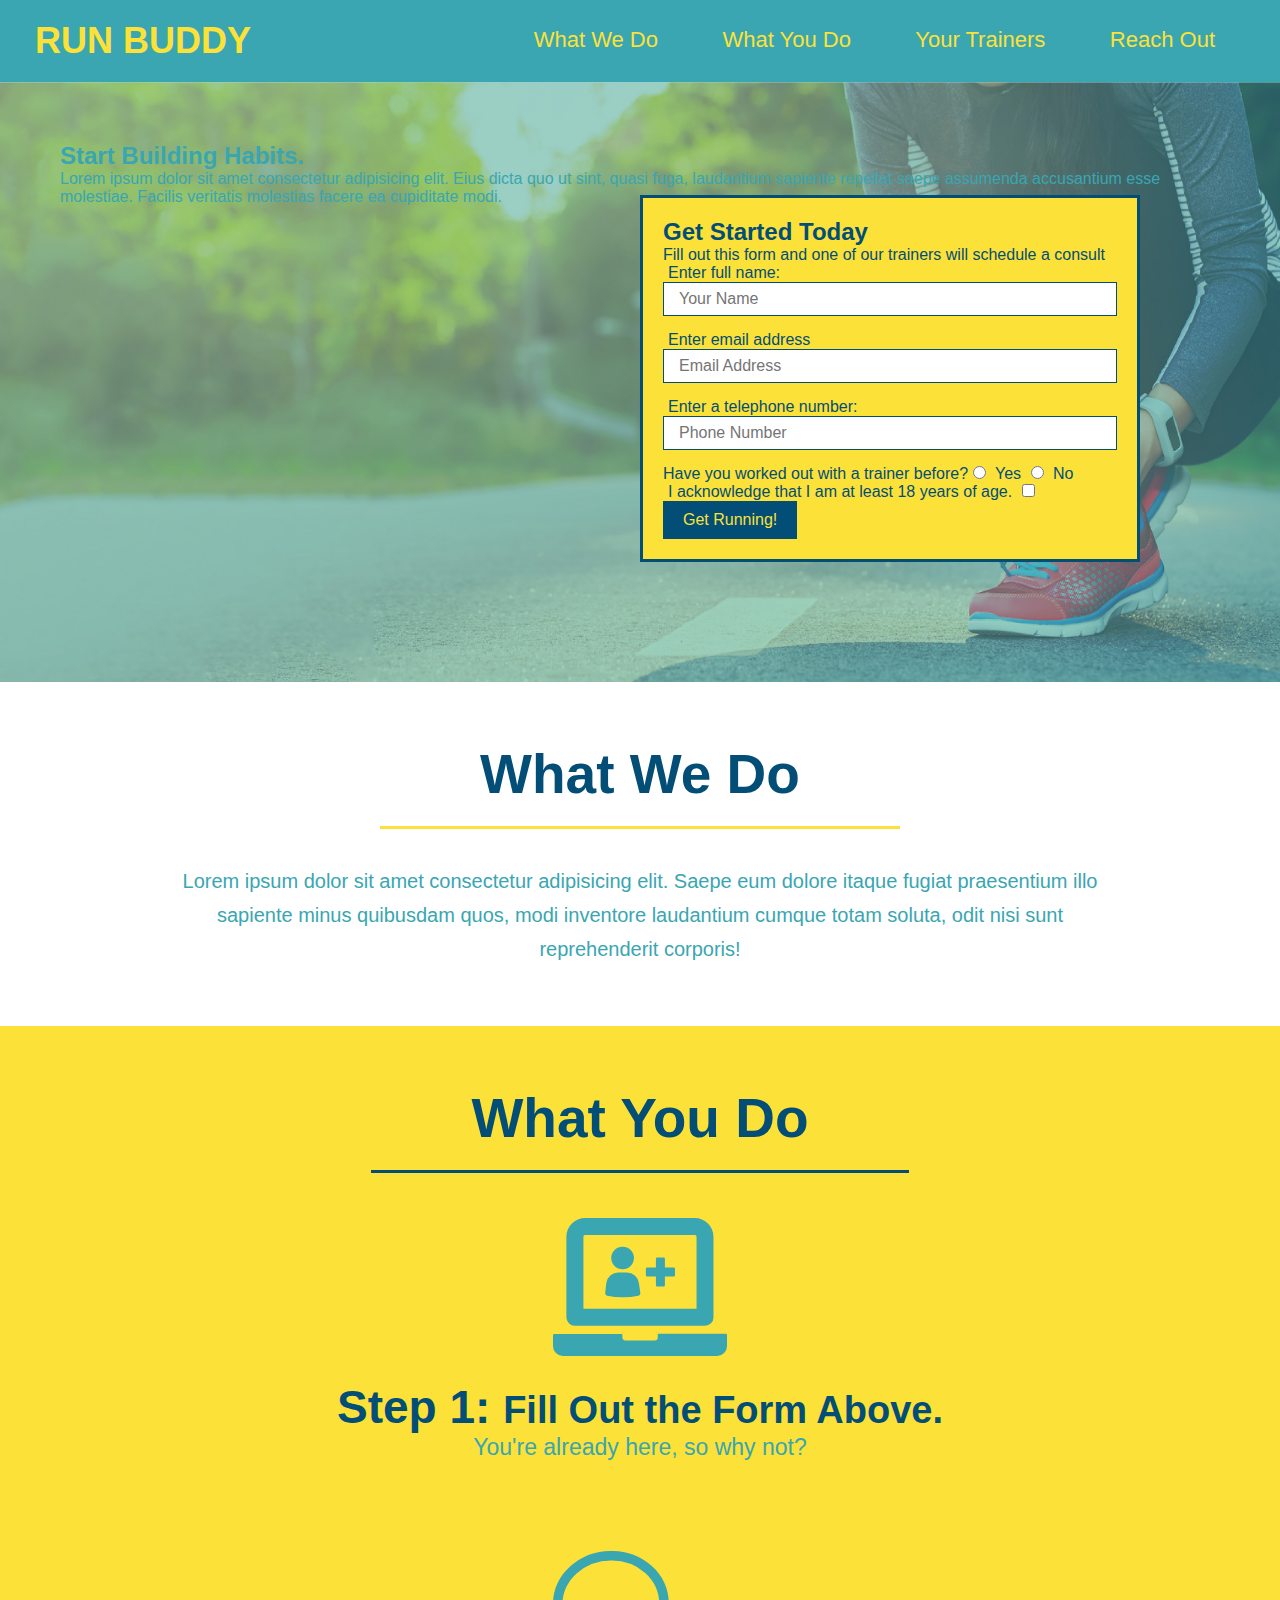
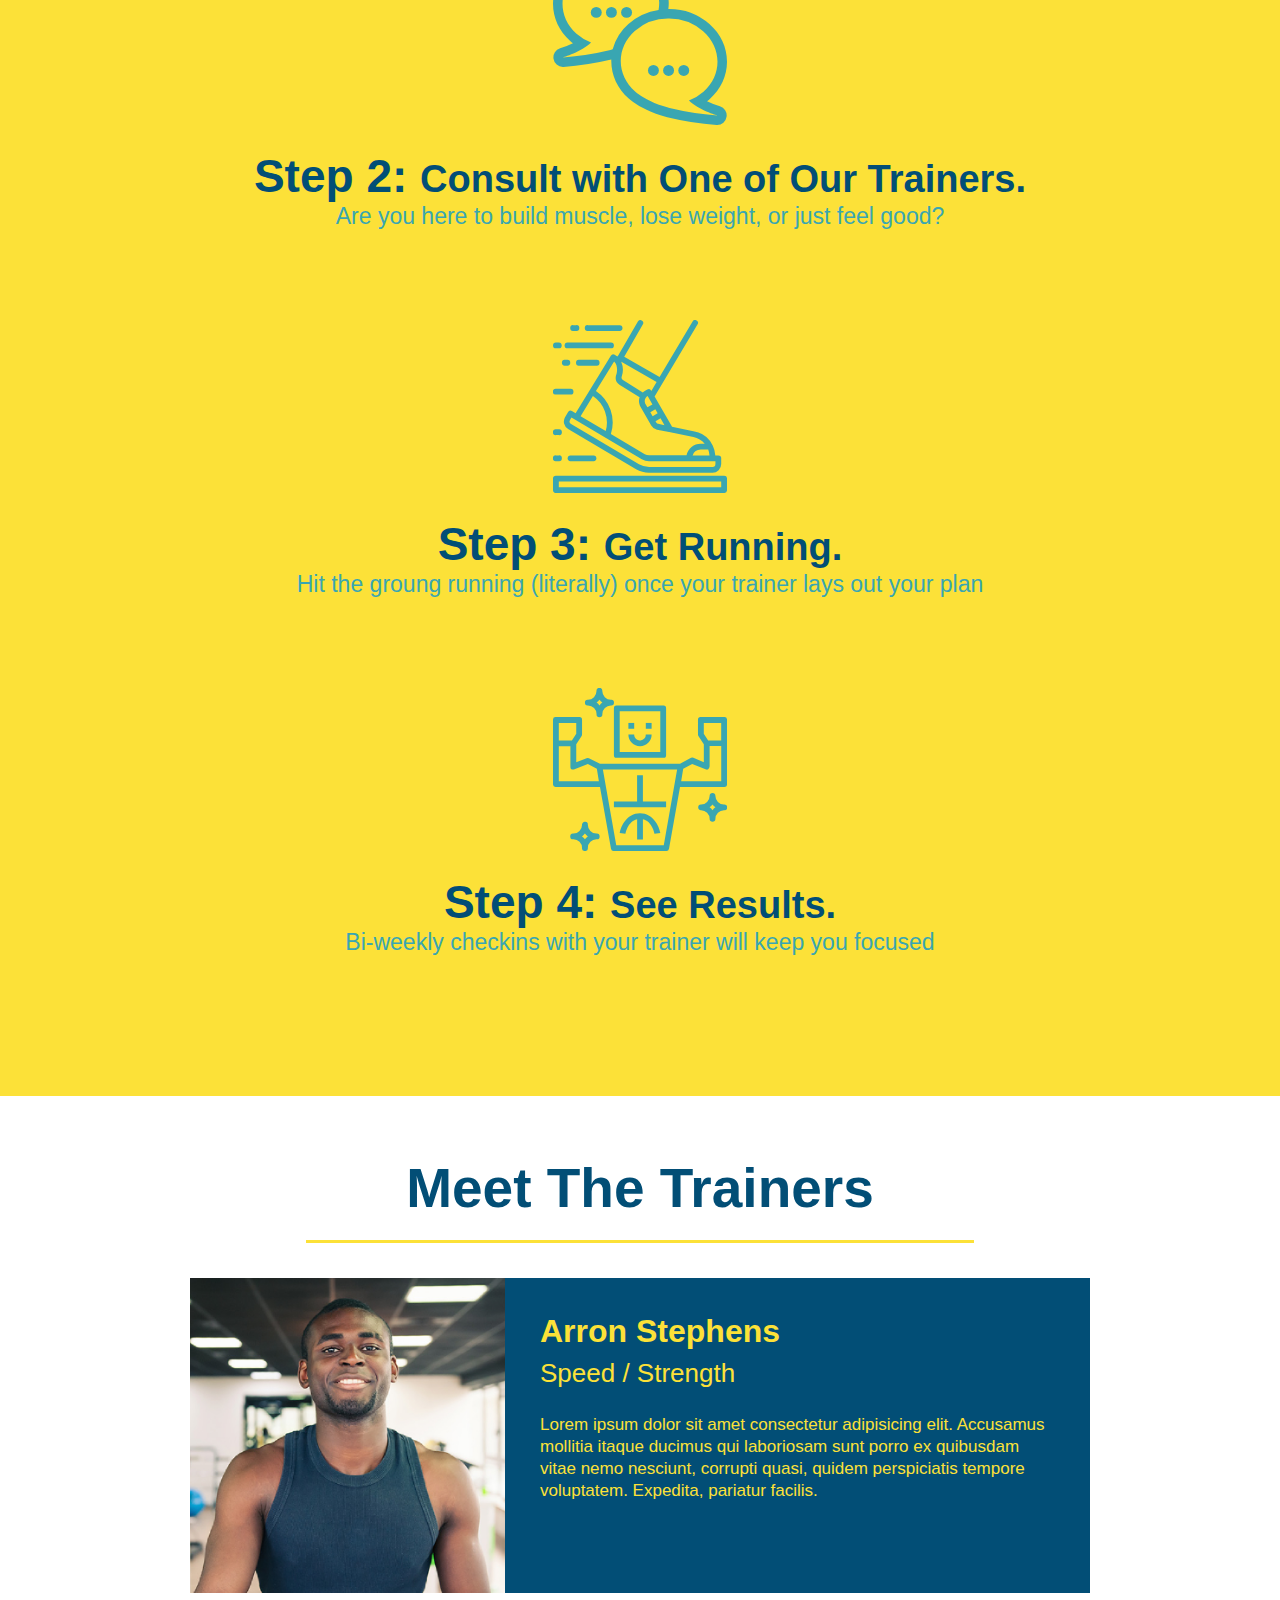
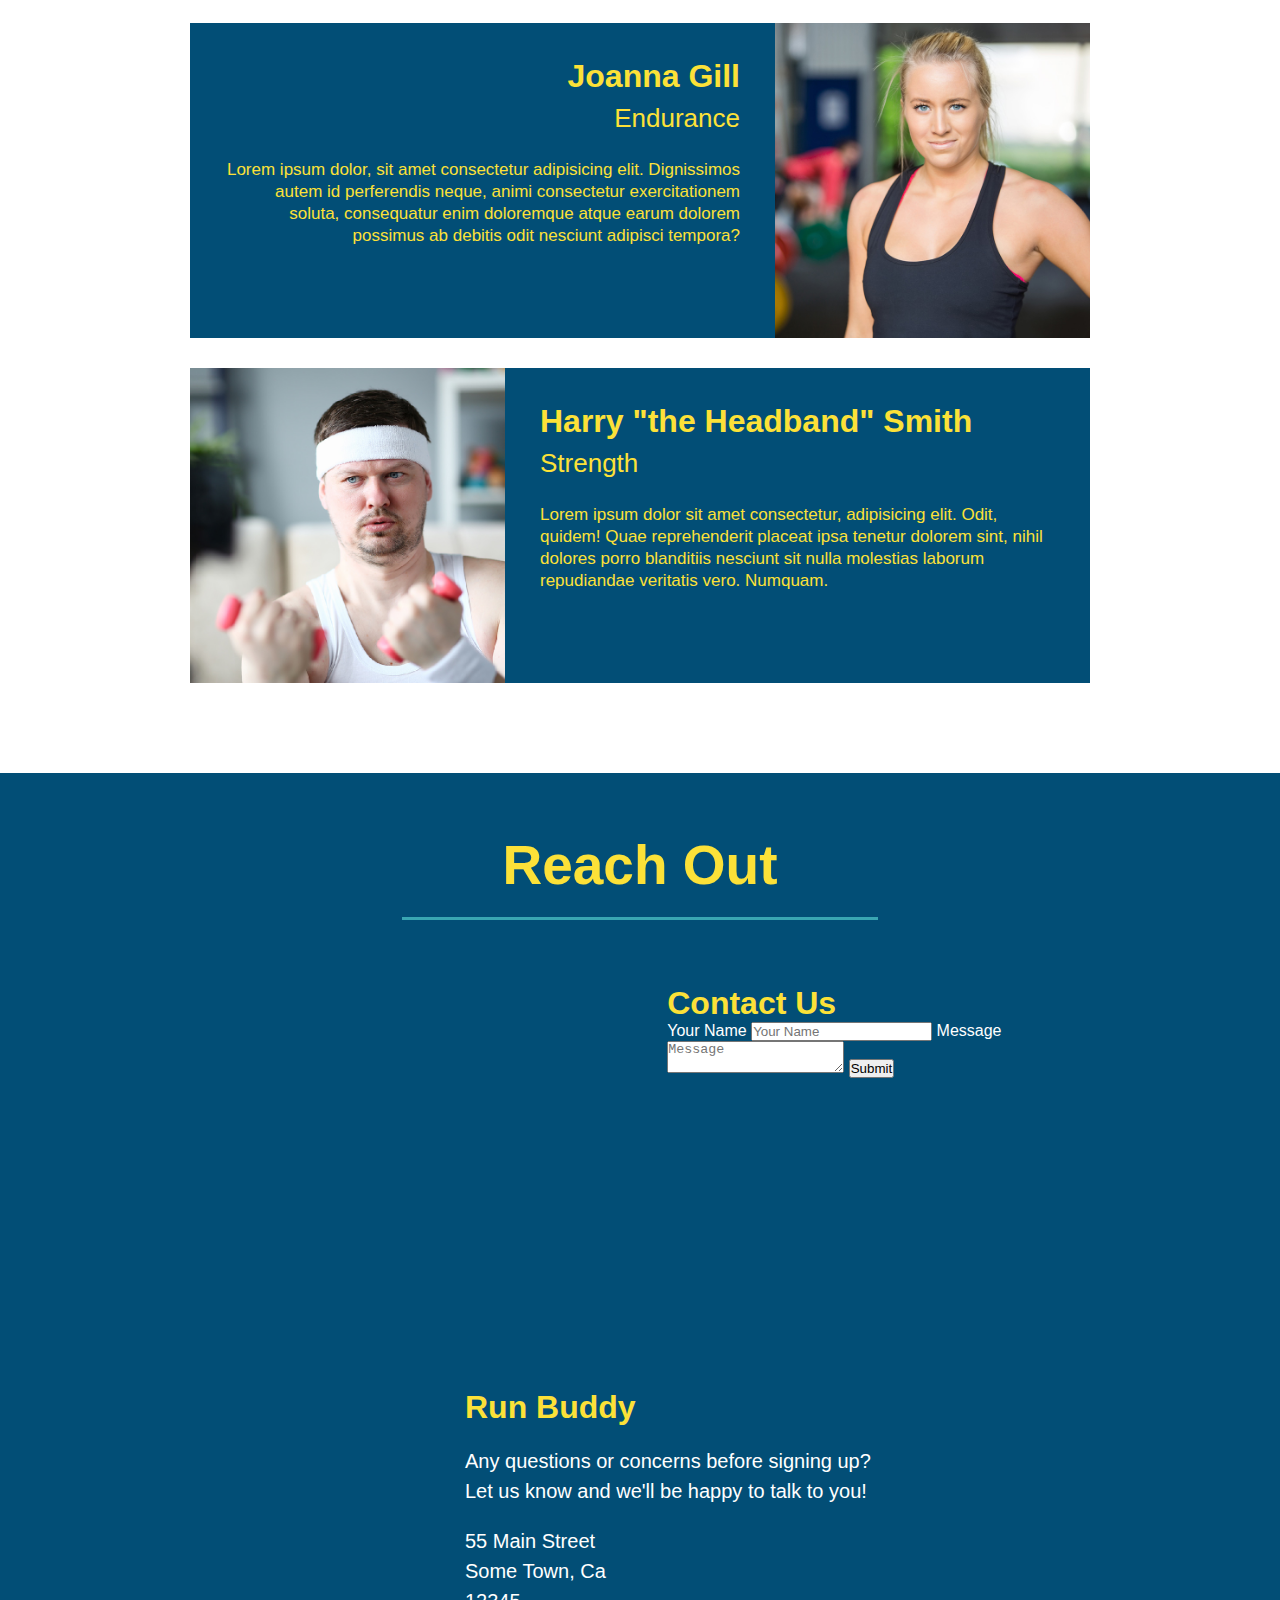
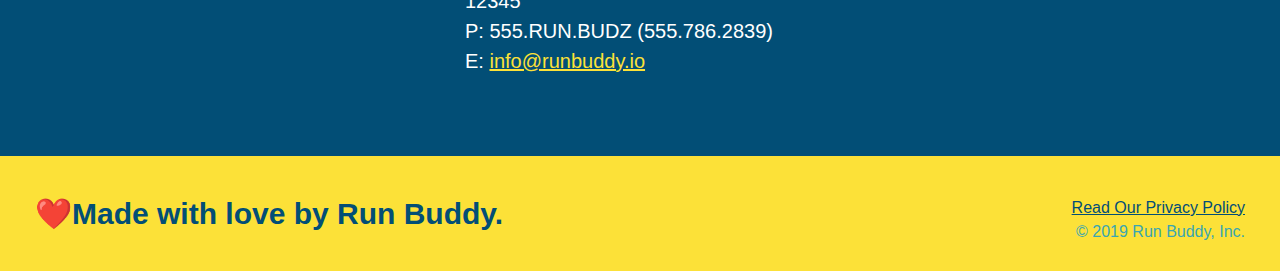
==== index.html @ 0c2b631f "add flexbox to header" ====
<!DOCTYPE html>
<html lang="en-us">
    <head>
        <meta charset="UTF-8" />
        <title>Run Buddy</title>
    <link rel="stylesheet" href="./assets/css/style.css" />
    </head>
    <body>
<!--navigation-->    
    <header>
        <h1>
            <a href="/">RUN BUDDY</a>
        </h1>
        <nav>
            <!--Unordered list element-->
            <ul>
            <!--list item element-->
            <li>
            <!--Anchor element-->
                <a href="#what-we-do">What We Do</a>
                </li>
                <li>
                <a href="#what-you-do">What You Do</a>
                </li>
                <li>
                <a href="#your-trainers">Your Trainers</a>
                </li>
                <li>
                <a href="#reach-out">Reach Out</a>
                </li>
            </ul>
        </nav>
    </header> 

<!--hero/jumbotron-->
<section class="hero">
    <div class="hero-cta">
        <h2>Start Building Habits.</h2>
        <p>
            Lorem ipsum dolor sit amet consectetur adipisicing elit. Eius dicta quo ut sint, quasi fuga, laudantium sapiente repellat saepe assumenda accusantium esse molestiae. Facilis veritatis molestias facere ea cupiditate modi.
        </p>
    </div>

    <div class="hero-form">
        <h3>Get Started Today</h3>
        <p>Fill out this form and one of our trainers will schedule a consult</p>
    <!-- Add form element -->
    <form>
        <label for="name">Enter full name:</label>
        <input type="text" placeholder="Your Name" name="name" id="name" class="form-input" />

        <label for="email">Enter email address</label>
        <input type="email" placeholder="Email Address" name="email" id="email" class="form-input" />

        <label for="phone">Enter a telephone number:</label>
        <input type="tel" placeholder="Phone Number" name="phone" id="phone" class="form-input" />
        <p>
            Have you worked out with a trainer before?
            <input type="radio" name="trainer-confirm" id="trainer-yes" />
            <label for="trainer-yes">Yes</label>

            <input type="radio" name="trainer-confirm" id="trainer-no" />
            <label for="trainer-no">No</label>
        </p>
        <p>
            <label for="checkbox" >
             I acknowledge that I am at least 18 years of age.</label>
            <input type="checkbox" name="age-confirm" id="checkbox" />
        </p>
        <button type="submit"> 
         Get Running!
        </button>
    </form>
    </div>
</section>

<!--"what we do" section-->
<section id="what-we-do" class="intro">
    <h2 class="section-title primary-border">What We Do</h2>
    <p>
        Lorem ipsum dolor sit amet consectetur adipisicing elit. Saepe eum dolore itaque fugiat praesentium illo sapiente minus quibusdam quos, modi inventore laudantium cumque totam soluta, odit nisi sunt reprehenderit corporis!
    </p>
</section>

<!--"what you do" section-->
<section id="what-you-do" class="steps">
    <h2 class="section-title seconday-border">What You Do</h2>

    <div>
        <!-- Insert this image element -->
        <img src="./assets/images/01-04-svgs/step-1.svg" alt="" />
        <h3>Step 1: <span>Fill Out the Form Above.</span></h3>
        <p>You're already here, so why not?</p>
    </div>

    <div>
        <img src="./assets/images/01-04-svgs/step-2.svg" alt="" />
        <h3>Step 2: <span>Consult with One of Our Trainers.</span></h3>
        <p>Are you here to build muscle, lose weight, or just feel good?</p>
    </div>

    <div>
        <img src="./assets/images/01-04-svgs/step-3.svg" alt="" />
        <h3>Step 3: <span>Get Running.</span></h3>
        <p>Hit the groung running (literally) once your trainer lays out your plan</p>
    </div>

    <div>
        <img src="./assets/images/01-04-svgs/step-4.svg" alt="" />
        <h3>Step 4: <span>See Results.</span></h3>
        <p>Bi-weekly checkins with your trainer will keep you focused</p>
    </div>
</section>

<!--"meet the trainers" section-->
<section id="your-trainers" class="trainers">
    <h2 class="section-title primary-border">
        Meet The Trainers
    </h2>
<article class="trainer">
    <img src="./assets/images/01-05-trainers/trainer-1.jpg" alt="Arron Stephens in his workout clothes, ready to pump iron" />
    <div class="trainer-bio text-left">
        <h3>Arron Stephens</h3>
        <h4>Speed / Strength</h4>
        <p>
            Lorem ipsum dolor sit amet consectetur adipisicing elit. Accusamus mollitia itaque ducimus qui laboriosam sunt porro ex quibusdam vitae nemo nesciunt, corrupti quasi, quidem perspiciatis tempore voluptatem. Expedita, pariatur facilis.
        </p>
    </div>
</article>

<!-- second trainer bio -->
<article class="trainer">
    <div class="trainer-bio text-right">
        <h3>Joanna Gill</h3>
        <h4>Endurance</h4>
        <p>
            Lorem ipsum dolor, sit amet consectetur adipisicing elit. Dignissimos autem id perferendis neque, animi consectetur exercitationem soluta, consequatur enim doloremque atque earum dolorem possimus ab debitis odit nesciunt adipisci tempora?
        </p>
    </div>
    <img src="./assets/images/01-05-trainers/trainer-2.jpg" alt="Joanna Gill cooling off after a workout" />
</article>

<!-- third trainer bio -->
<article class="trainer">
    <img src="./assets/images/01-05-trainers/trainer-3.jpg" alt="Harry Smith wearing a headband and lifting comically small pink weights" />
    <div class="trainer-bio text-left">
        <h3>Harry "the Headband" Smith</h3>
        <h4>Strength</h4>
        <p>
            Lorem ipsum dolor sit amet consectetur, adipisicing elit. Odit, quidem! Quae reprehenderit placeat ipsa tenetur dolorem sint, nihil dolores porro blanditiis nesciunt sit nulla molestias laborum repudiandae veritatis vero. Numquam.
        </p>
    </div>
</article>
</section>

<!--"reach out" section-->
<section id="reach-out" class="contact">
    <h2 class="section-title secondary-border">
        Reach Out</h2>

    <div class="contact-info">
    <iframe 
        src="https://www.google.com/maps/embed?pb=!1m18!1m12!1m3!1d3099.661180592677!2d-95.73081328432282!3d39.0230418471327!2m3!1f0!2f0!3f0!3m2!1i1024!2i768!4f13.1!3m3!1m2!1s0x87bf02a840100bdd%3A0xc7f0263d01ecfb59!2s2416%20SW%20Duncan%20Dr%2C%20Topeka%2C%20KS%2066614!5e0!3m2!1sen!2sus!4v1639963722321!5m2!1sen!2sus" 
        style="border:0;" 
        allowfullscreen="" 
        loading="lazy">
    </iframe>

    <div class="contact-form">
        <h3>Contact Us</h3>
        <form>
            <label for="contact-name">Your Name</label>
            <input type="text" id="contact-name" placeholder="Your Name" />

            <label for="contact-message">Message</label>
            <textarea id="contact-message" placeholder="Message"></textarea>

            <button type="submit">Submit</button>
        </form>
    </div>
    
    <div>
        <h3>Run Buddy</h3>
        <p>
            Any questions or concerns before signing up?
            <br />
            Let us know and we'll be happy to talk to you!
        </p>
        <address>
            55 Main Street <br/>
            Some Town, Ca <br/>
            12345<br />
            P: 555.RUN.BUDZ (555.786.2839)<br/>
            E: <a href="mailto:info@runbuddy.io">info@runbuddy.io</a>
        </address>
    </div>
</section>

<!--footer-->
<footer>
    <h2> ❤️Made with love by Run Buddy.</h2>
    <div>
        <a href=".privacy-policy.html">Read Our Privacy Policy</a><br />
        &copy; 2019 Run Buddy, Inc.
    </div>
 </footer>
    </body>

</html>
---- assets/css/style.css ----
* {
    margin: 0;
    padding: 0;
    box-sizing: border-box;
}

body {
    color: #39a6b2;
    font-family: Helvetical, Arial, sans-serif;
}

header {
    display: flex;
    justify-content: space-between;
    flex-wrap: wrap;
    padding: 20px 35px;
    background-color: #39a6b2;
}

header h1 {
    font-weight: bold;
    font-size: 36px;
    color: #fce138;
    margin: 0;
}

header a {
    text-decoration: none;
    color: #fce138;
}

header nav {
    margin: 7px 0;
}

header nav ul li {
    display: inline;
}

header nav ul li a {
    margin: 0 30px;
    font-weight: lighter;
    font-size: 22px;
}

footer {
    background: #fce138;
    width: 100%;
    padding: 40px 35px;
}

footer h2 {
    display: inline;
    color: #024e76;
    font-size: 30px;
    margin: 0;
}

footer div {
    float: right;
    line-height: 1.5;
    text-align: right;
}

footer a {
    color: #024e76
}

section {
    padding: 60px;
}

/* Hero Style Starts */
.hero {
    background-image: url("../images/hero-bg.jpg");
    height: 600px;
    background-size: cover;
    background-position: center;
    position: relative;
}
/* Hero Style Ends */

.hero-form {
    background-color: #fce138;
    padding: 20px;
    width: 500px;
    color: #024e76;
    border: solid 3px #024e76;
    position: absolute;
    bottom: 120px;
    right: 140px;
}

.hero-form h3 {
    font-size: 24px;
    margin: 0;
}

.hero-form p {
    margin: 5px 0 15 px 0;
}

.form-input {
    border: 1px solid #024e76;
    display: block;
    padding: 7px 15px;
    font-size: 16px;
    color: #024e76;
    width: 100%;
    margin-bottom: 15px;
}

.hero-form label {
    margin: 0 5px;
}

.hero-form button {
    color: #fce138;
    background-color: #024e76;
    border: none;
    padding: 10px 20px;
    font-size: 16px;
}

/* What We Do */

.intro {
    text-align: center;
}

.intro p {
    line-height: 1.7;
    color: #39a6b2;
    width: 80%;
    font-size: 20px;
    margin: 0 auto;
}

/* What you do */

.steps {
    text-align: center;
    background: #fce138;
}

.section-title {
    font-size: 55px;
    color: #024e76;
    margin-bottom: 35px;
    padding: 0 100px 20px 100px;
    display: inline-block;
    border-bottom: 3px solid;
}

.primary-border {
    border-color: #fce138;
}

.secondary-border {
    border-color: #39a6b2;
}

.steps div {
    margin-bottom: 80px;
}

.steps img {
    width: 15%;
    margin: 10px 0;
}

.steps h3 {
    color: #024e76;
    font-size: 46px;
    margin-top: 10px;
}

.steps p {
    color: #39a6b2;
    font-size: 23px;
}

.steps span {
    font-size: 38px;
}

.trainers {
    text-align: center;
}

.trainer {
    width: 900px;
    margin: 0 auto 30px auto;
    background: #024e76;
    color: #fce138;
    overflow: auto;
}

.trainer img {
    width: 35%;
    float: left;
}

.trainer-bio {
    padding: 35px;
    float: left;
    width: 65%;
}

.text-left {
    text-align: left;
}

.text-right {
    text-align: right;
}

.trainer-bio h3 {
    font-size: 32px;
    margin-bottom: 8px;
}

.trainer-bio h4 {
    font-weight: lighter;
    font-size: 26px;
    margin-bottom: 25px;
}

.trainer-bio p {
    font-size: 17px;
    line-height: 1.3;
}

/* Reach Out Styles Start */
.contact{
    text-align: center;
    background: #024e76;
}

.contact h2 {
    color: #fce138;
}

.contact-info iframe {
    width: 400px;
    height: 400px;
}

.contact-info div {
    width: 410px;
    display: inline-block;
    vertical-align: top;
    text-align: left;
    margin: 30px 0 0 60px;
    color: white;
}

.contact-info h3 {
    color: #fce138;
    font-size: 32px;
}

.contact-info p, 
.contact-info address {
    margin: 20px 0;
    line-height: 1.5;
    font-size: 20px;
    font-style: normal;
}

.contact-info a {
    color: #fce138;
}

/* Reach Out Styles End*/
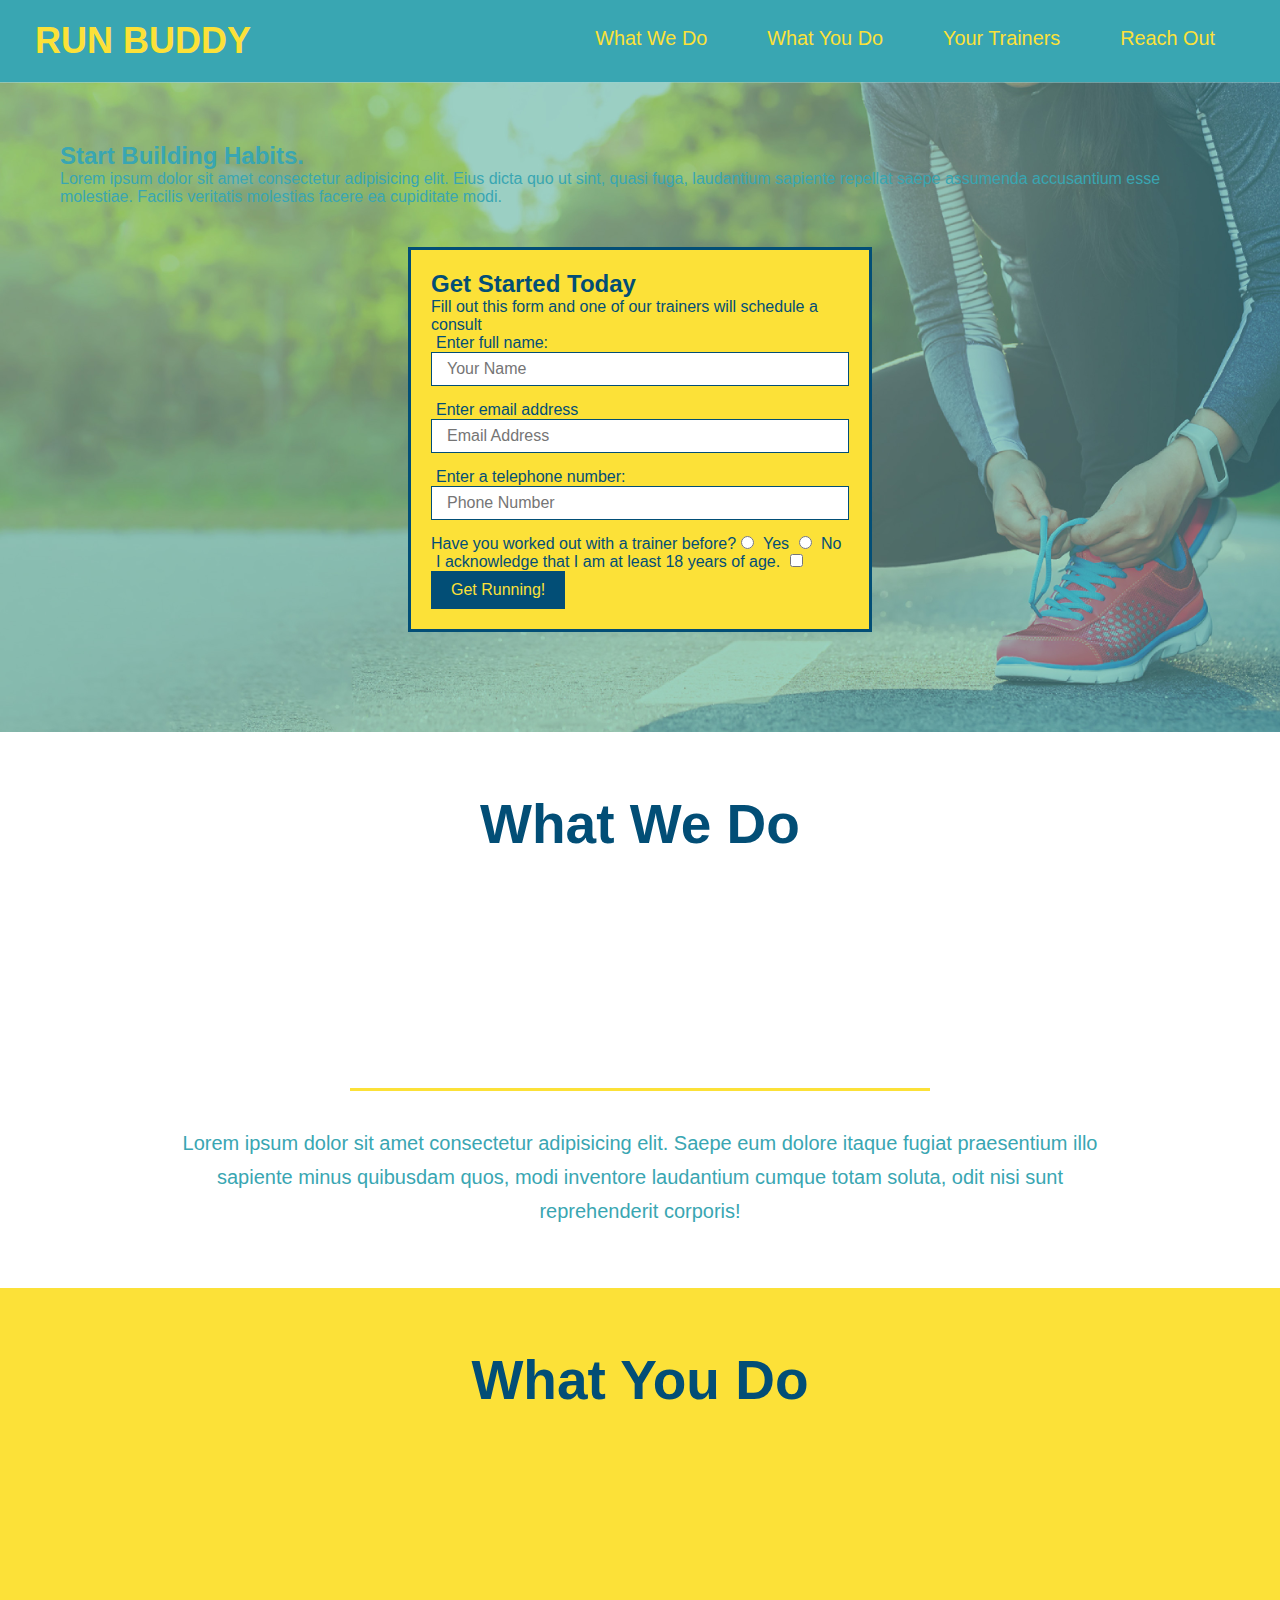
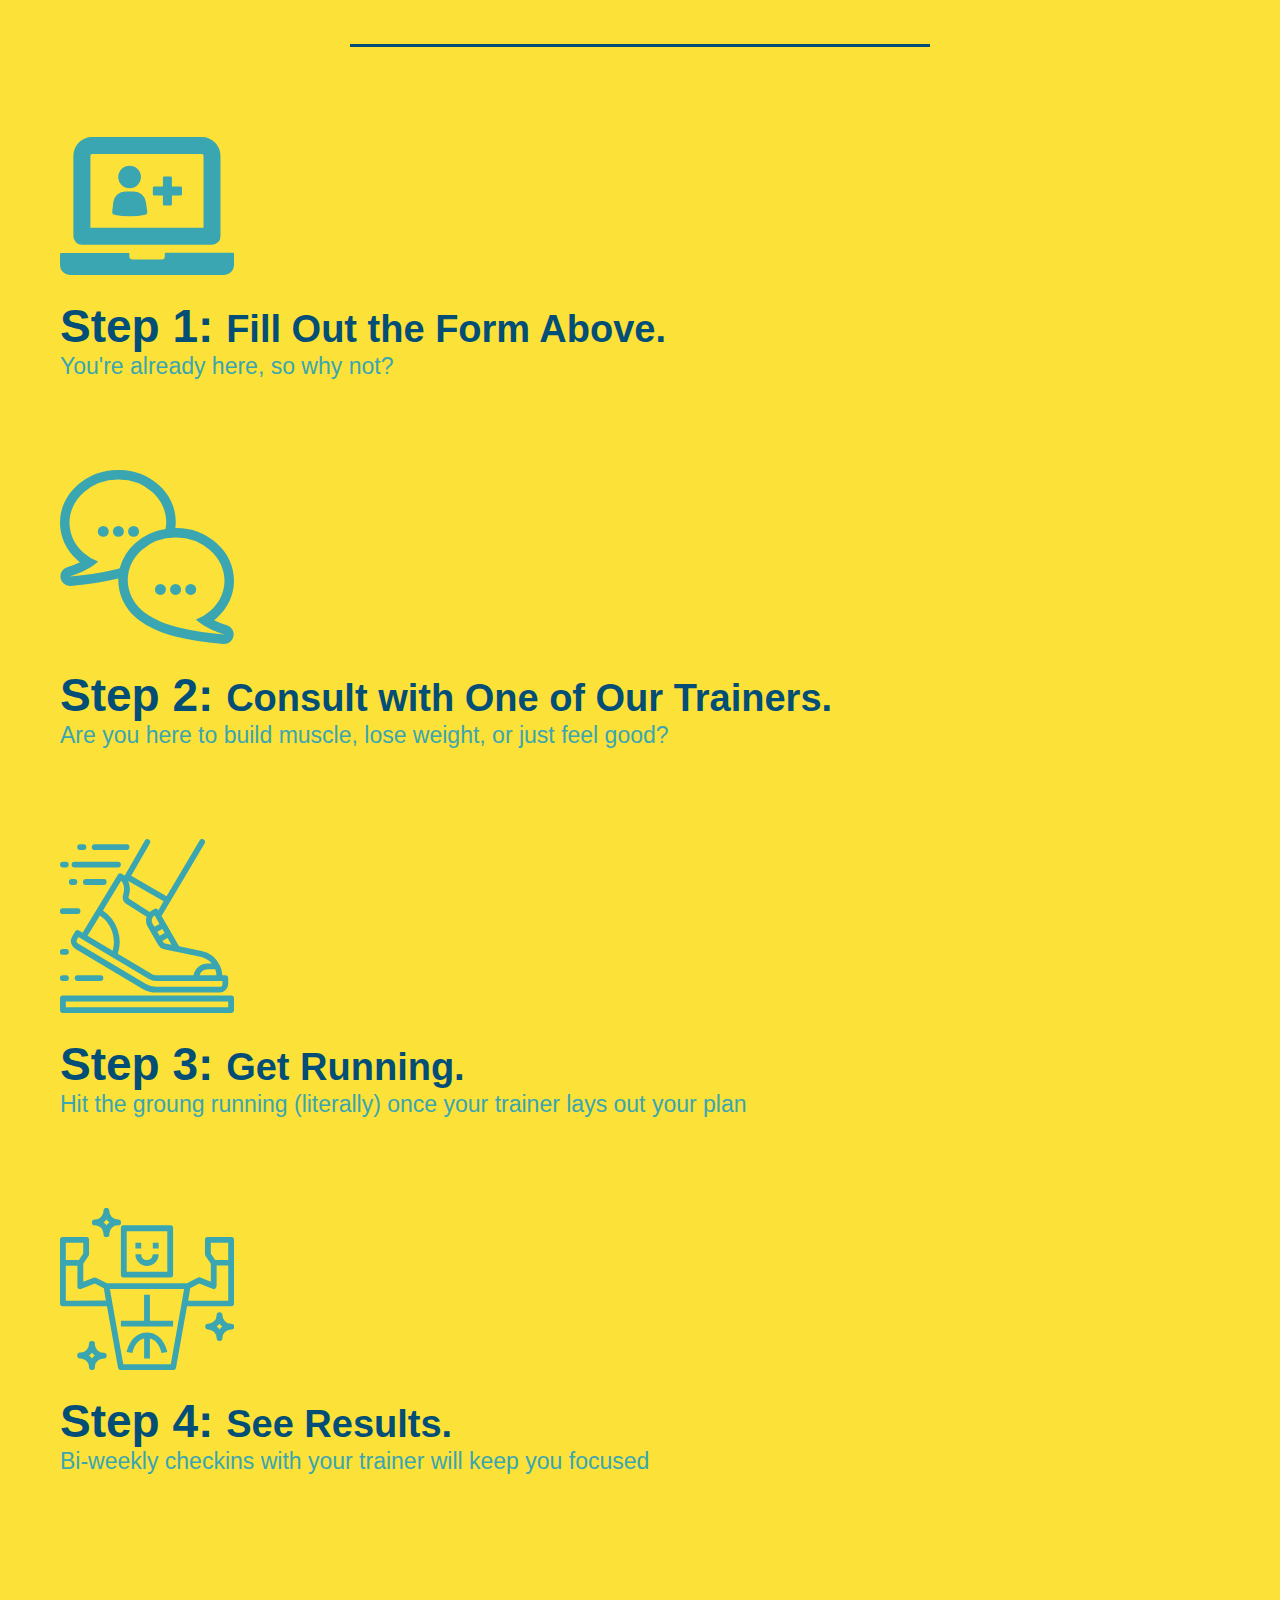
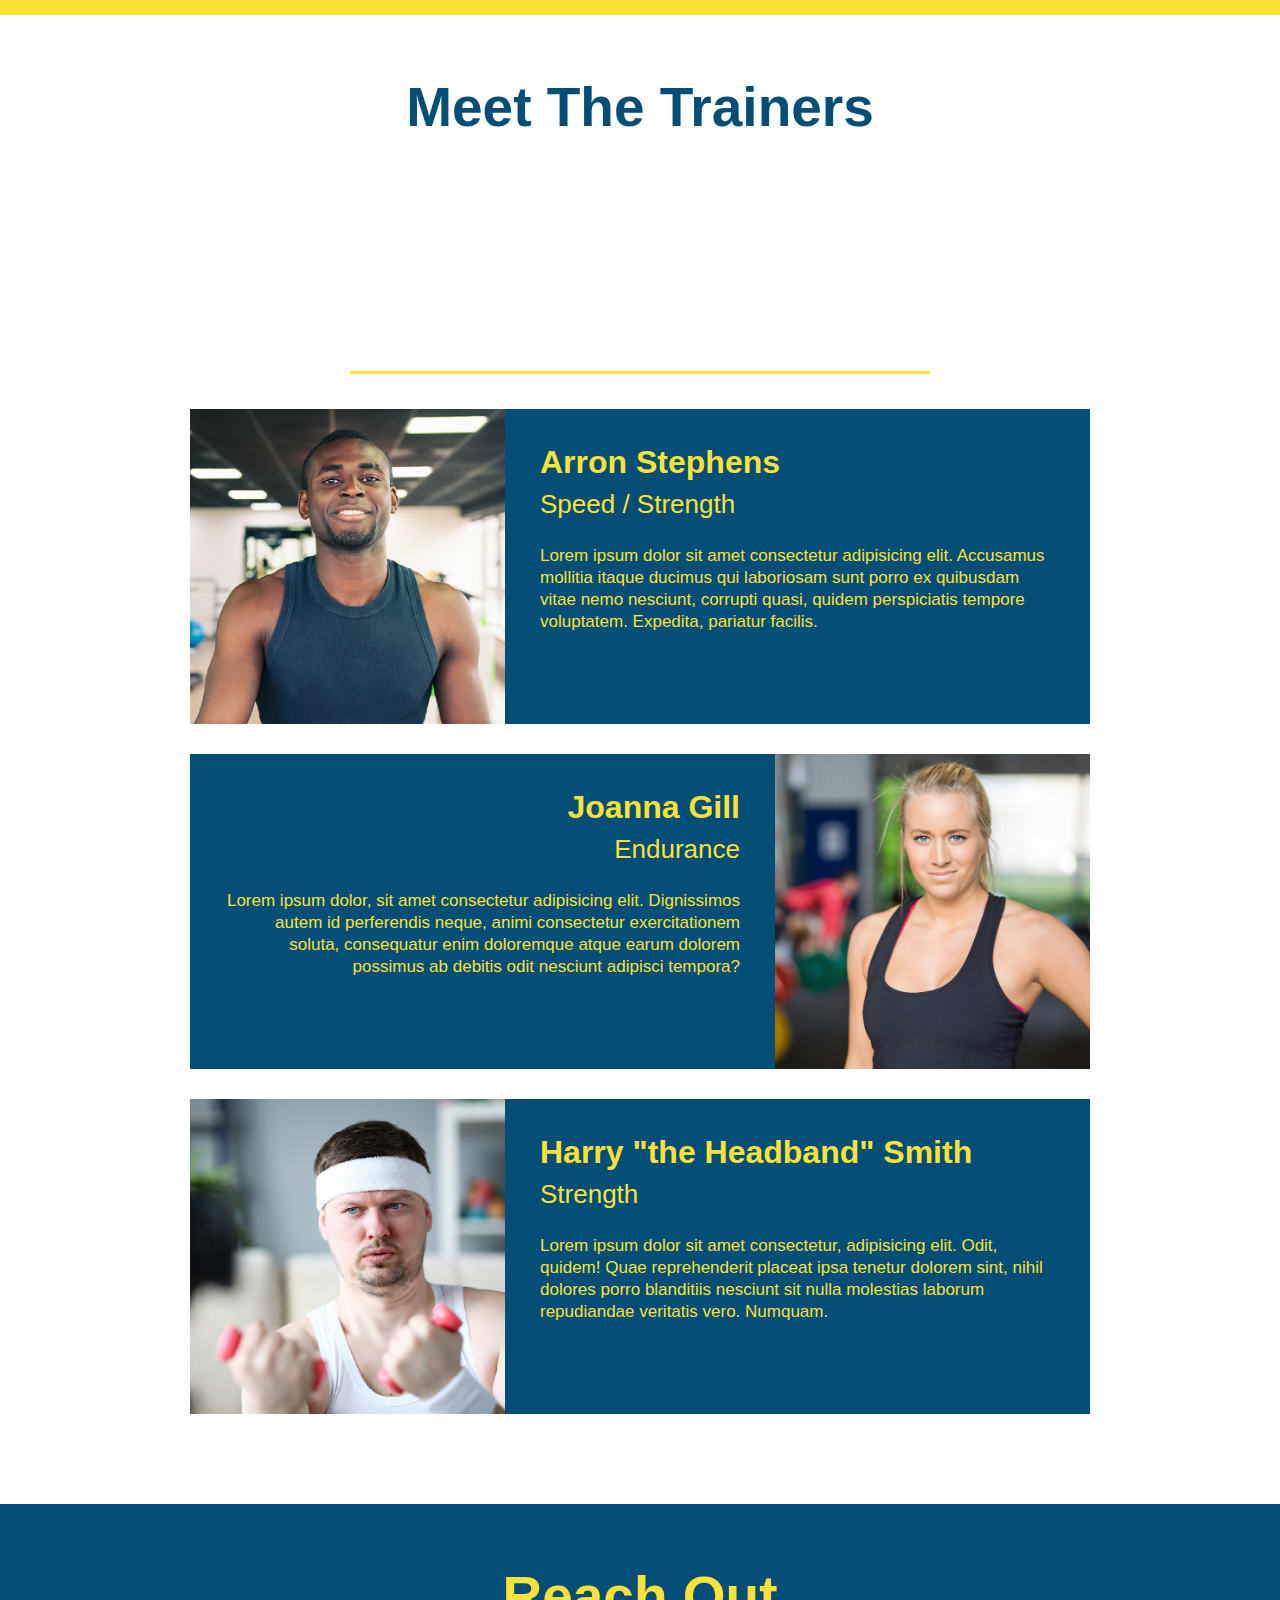
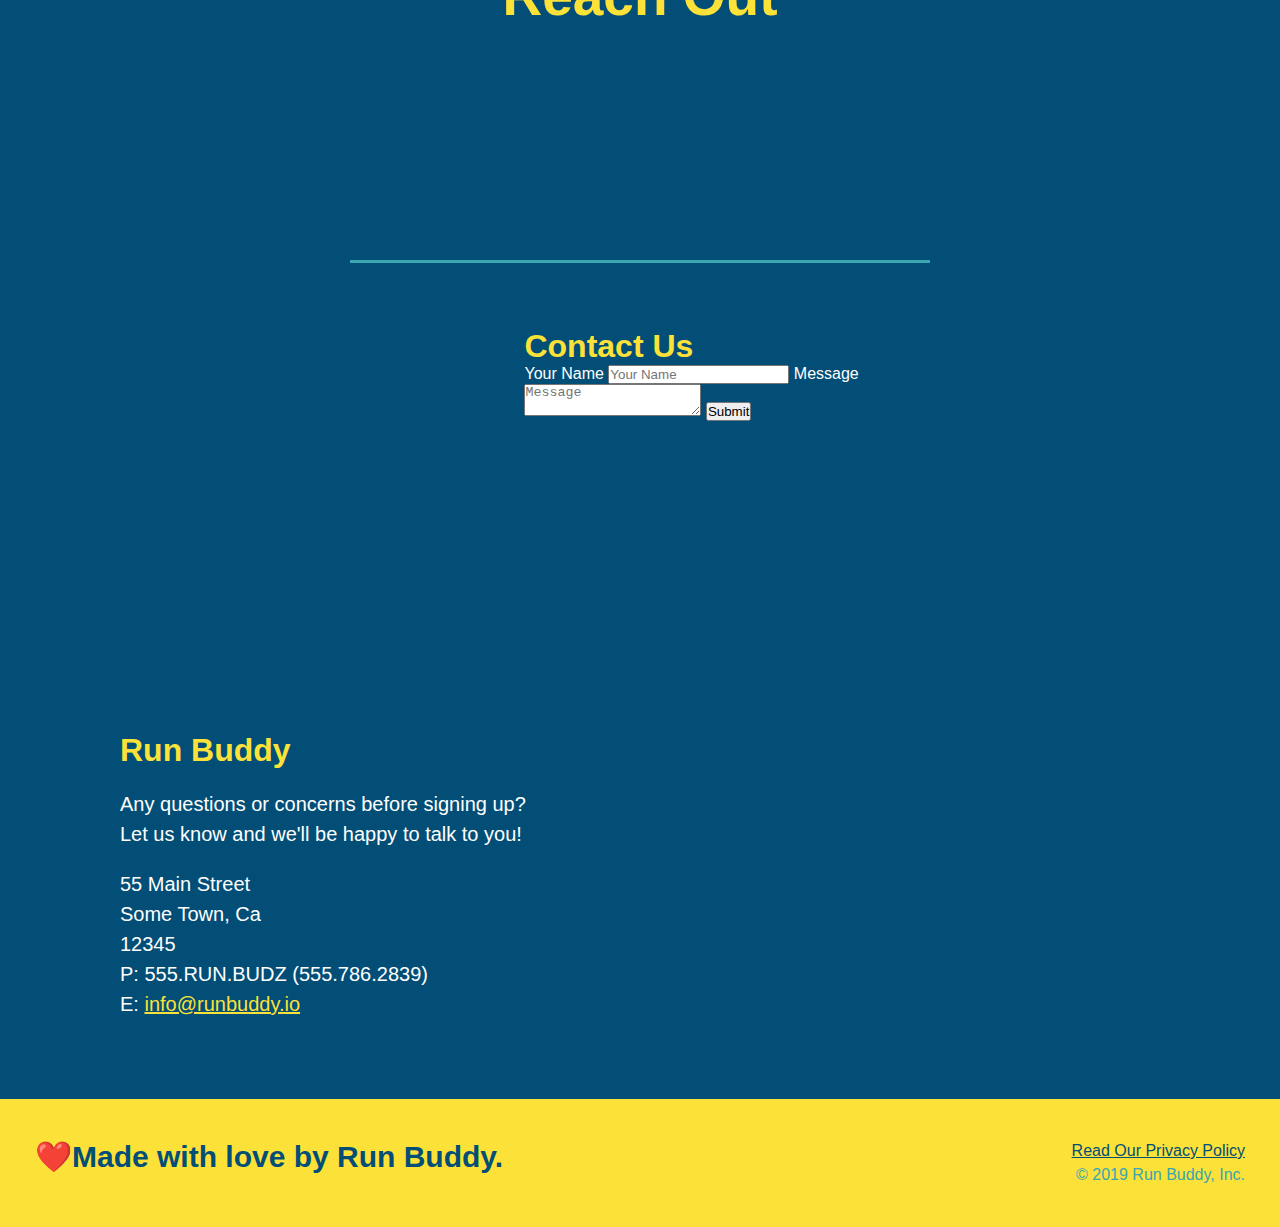
==== commit 062a56f3: "flexbox columns" ====
--- a/index.html
+++ b/index.html
@@ -76,15 +76,26 @@
 
 <!--"what we do" section-->
 <section id="what-we-do" class="intro">
-    <h2 class="section-title primary-border">What We Do</h2>
-    <p>
+    <div class="flex-row">
+        <h2 class="section-title primary-border">
+        What We Do
+        </h2>
+    </div>
+
+    <div class="flex-row">
+        <p>
         Lorem ipsum dolor sit amet consectetur adipisicing elit. Saepe eum dolore itaque fugiat praesentium illo sapiente minus quibusdam quos, modi inventore laudantium cumque totam soluta, odit nisi sunt reprehenderit corporis!
-    </p>
+        </p>
+    </div>
 </section>
 
 <!--"what you do" section-->
 <section id="what-you-do" class="steps">
-    <h2 class="section-title seconday-border">What You Do</h2>
+    <div class="flex-row">
+        <h2 class="section-title seconday-border">
+            What You Do
+        </h2>
+    </div>
 
     <div>
         <!-- Insert this image element -->
@@ -114,10 +125,13 @@
 
 <!--"meet the trainers" section-->
 <section id="your-trainers" class="trainers">
-    <h2 class="section-title primary-border">
+    <div class="flex-row">
+        <h2 class="section-title primary-border">
         Meet The Trainers
-    </h2>
-<article class="trainer">
+        </h2>
+    </div>
+
+    <article class="trainer">
     <img src="./assets/images/01-05-trainers/trainer-1.jpg" alt="Arron Stephens in his workout clothes, ready to pump iron" />
     <div class="trainer-bio text-left">
         <h3>Arron Stephens</h3>
@@ -155,8 +169,11 @@
 
 <!--"reach out" section-->
 <section id="reach-out" class="contact">
-    <h2 class="section-title secondary-border">
-        Reach Out</h2>
+    <div class="flex-row">
+        <h2 class="section-title secondary-border">
+        Reach Out
+        </h2>
+    </div>
 
     <div class="contact-info">
     <iframe 
@@ -178,7 +195,7 @@
             <button type="submit">Submit</button>
         </form>
     </div>
-    
+
     <div>
         <h3>Run Buddy</h3>
         <p>
--- a/assets/css/style.css
+++ b/assets/css/style.css
@@ -33,31 +33,36 @@
     margin: 7px 0;
 }
 
-header nav ul li {
-    display: inline;
+header nav ul {
+    display: flex;
+    flex-wrap: wrap;
+    justify-content: space-between;
+    align-items: center;
+    list-style: none;
 }
 
 header nav ul li a {
     margin: 0 30px;
     font-weight: lighter;
-    font-size: 22px;
+    font-size: 1.55vw;
 }
 
 footer {
     background: #fce138;
     width: 100%;
     padding: 40px 35px;
+    display: flex;
+    justify-content: space-between;
+    flex-wrap: wrap;
 }
 
 footer h2 {
-    display: inline;
     color: #024e76;
     font-size: 30px;
     margin: 0;
 }
 
 footer div {
-    float: right;
     line-height: 1.5;
     text-align: right;
 }
@@ -73,22 +78,36 @@
 /* Hero Style Starts */
 .hero {
     background-image: url("../images/hero-bg.jpg");
-    height: 600px;
     background-size: cover;
     background-position: center;
-    position: relative;
+    display: flex;
+    justify-content: center;
+    flex-wrap: wrap;
 }
 /* Hero Style Ends */
+
+.hero-octa {
+    width: 35%;
+    text-align: right;
+    margin: 3.5%;
+    color: #fff;
+    font-size: 18px;
+    line-height: 1.3;
+}
+
+.hero-octa h2 {
+    font-style: italic;
+    font-size: 55px;
+    color: #fce138;
+}
 
 .hero-form {
     background-color: #fce138;
     padding: 20px;
-    width: 500px;
     color: #024e76;
     border: solid 3px #024e76;
-    position: absolute;
-    bottom: 120px;
-    right: 140px;
+    width: 40%;
+    margin: 3.5%;
 }
 
 .hero-form h3 {
@@ -123,10 +142,6 @@
 }
 
 /* What We Do */
-
-.intro {
-    text-align: center;
-}
 
 .intro p {
     line-height: 1.7;
@@ -134,22 +149,23 @@
     width: 80%;
     font-size: 20px;
     margin: 0 auto;
+    text-align: center;
 }
 
 /* What you do */
 
 .steps {
-    text-align: center;
     background: #fce138;
 }
 
 .section-title {
     font-size: 55px;
     color: #024e76;
-    margin-bottom: 35px;
-    padding: 0 100px 20px 100px;
-    display: inline-block;
     border-bottom: 3px solid;
+    padding-bottom: 20%;
+    text-align: center;
+    margin: 0 auto 35px auto;
+    width: 50%;
 }
 
 .primary-border {
@@ -185,7 +201,7 @@
 }
 
 .trainers {
-    text-align: center;
+
 }
 
 .trainer {
@@ -233,7 +249,6 @@
 
 /* Reach Out Styles Start */
 .contact{
-    text-align: center;
     background: #024e76;
 }
 
@@ -272,4 +287,8 @@
     color: #fce138;
 }
 
-/* Reach Out Styles End*/+/* Reach Out Styles End*/
+
+.flex-rox {
+    display: flex;
+}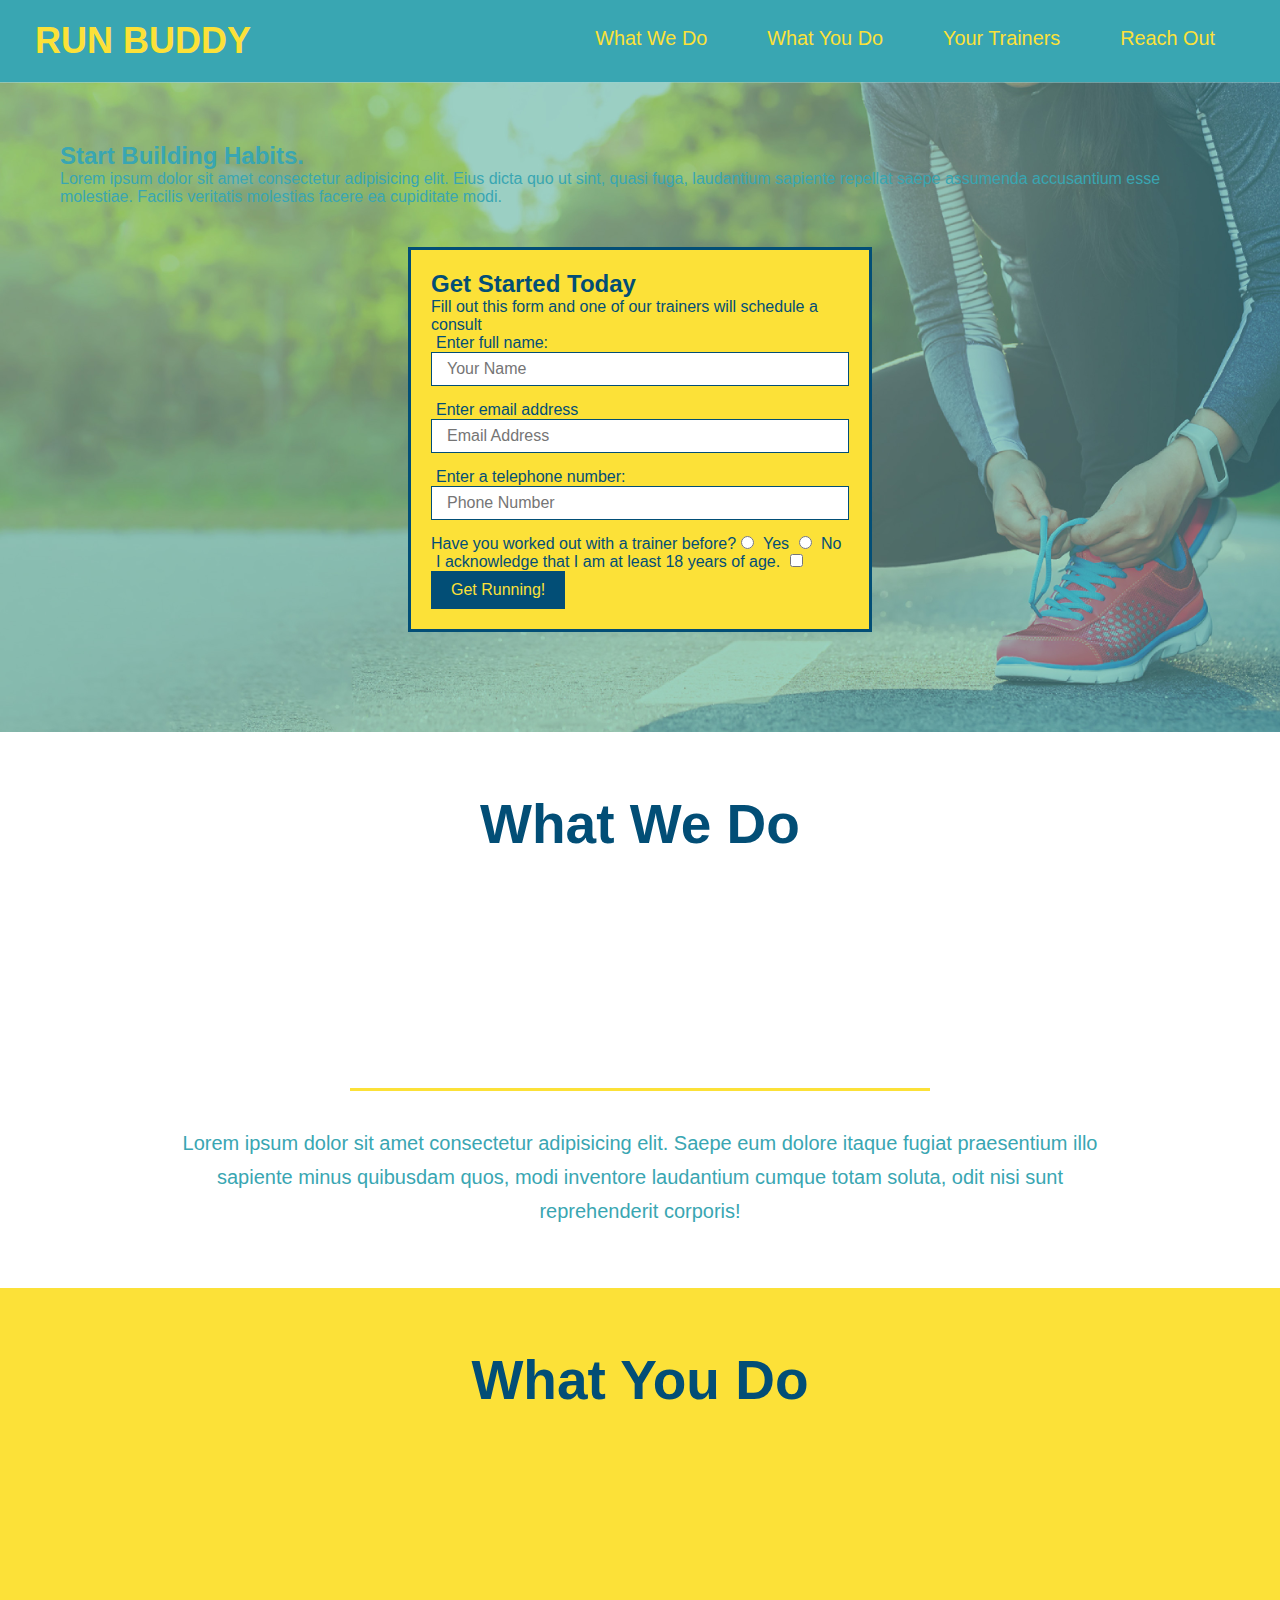
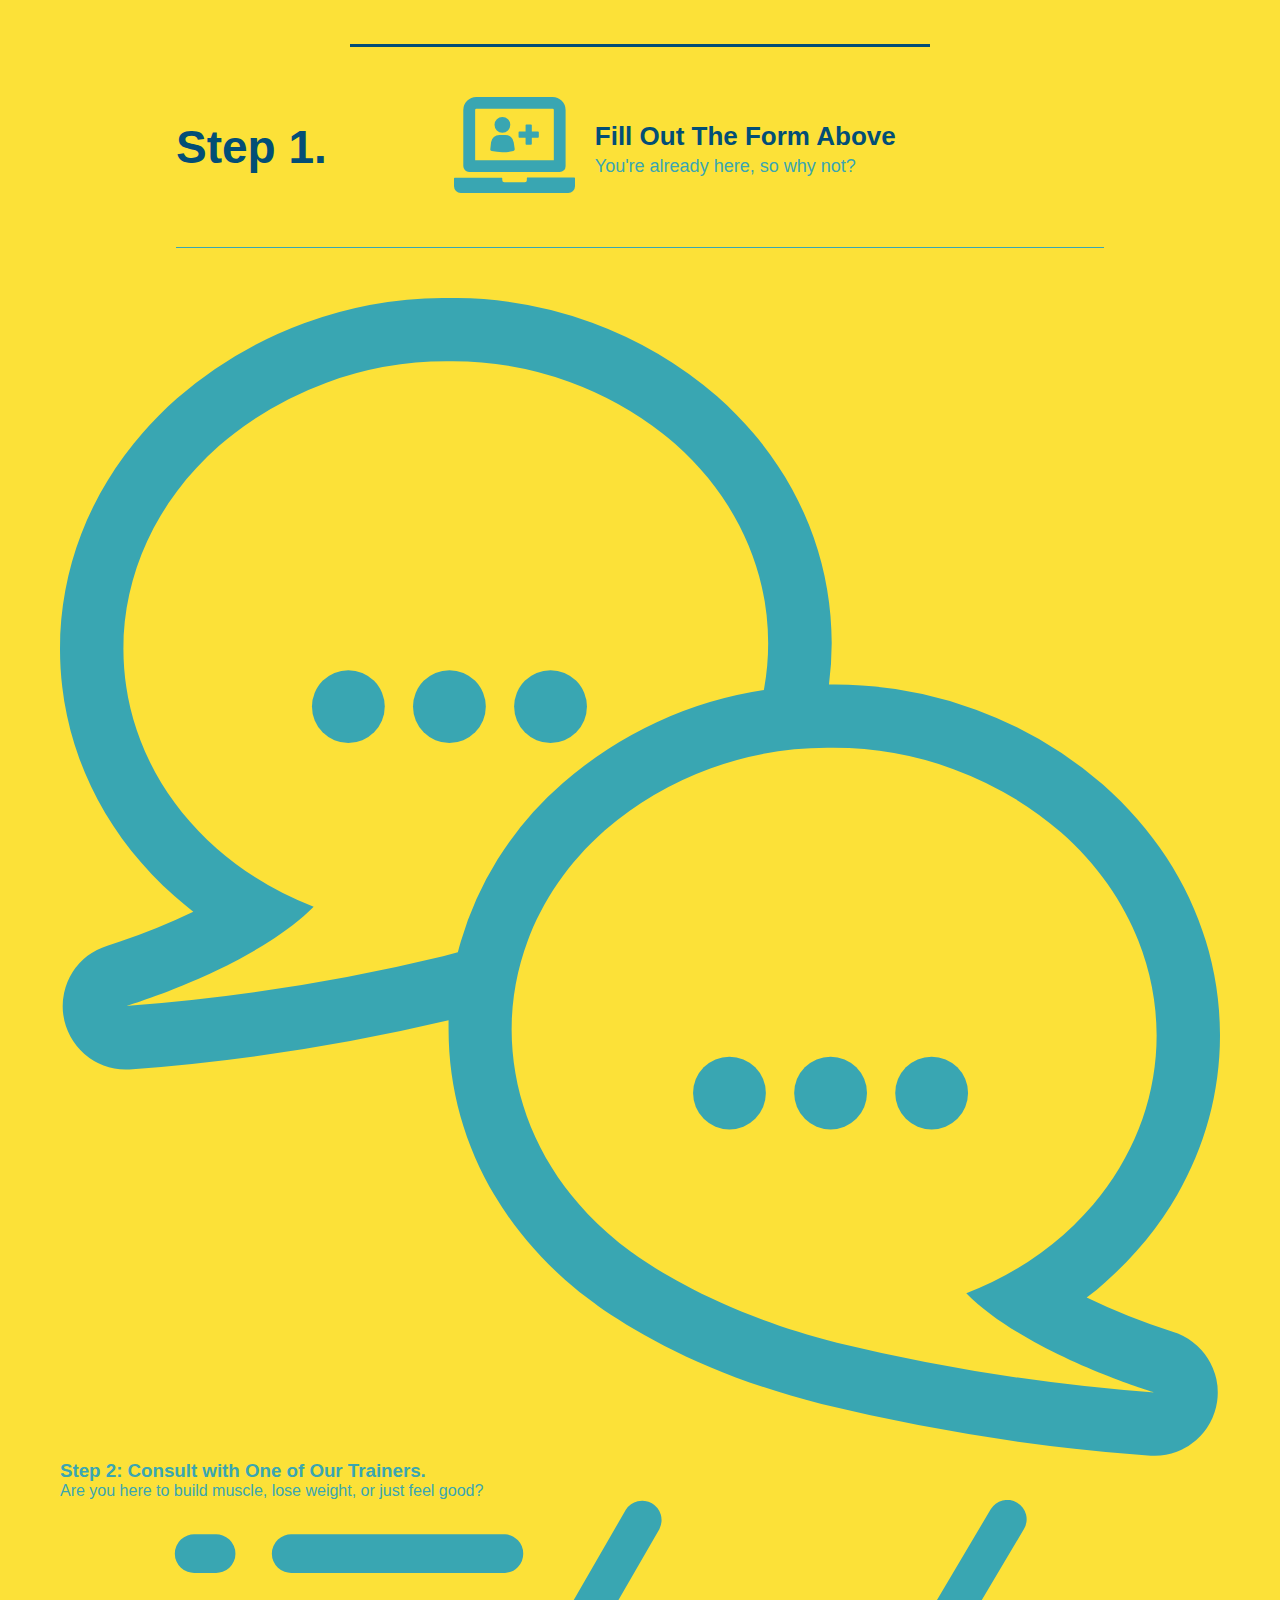
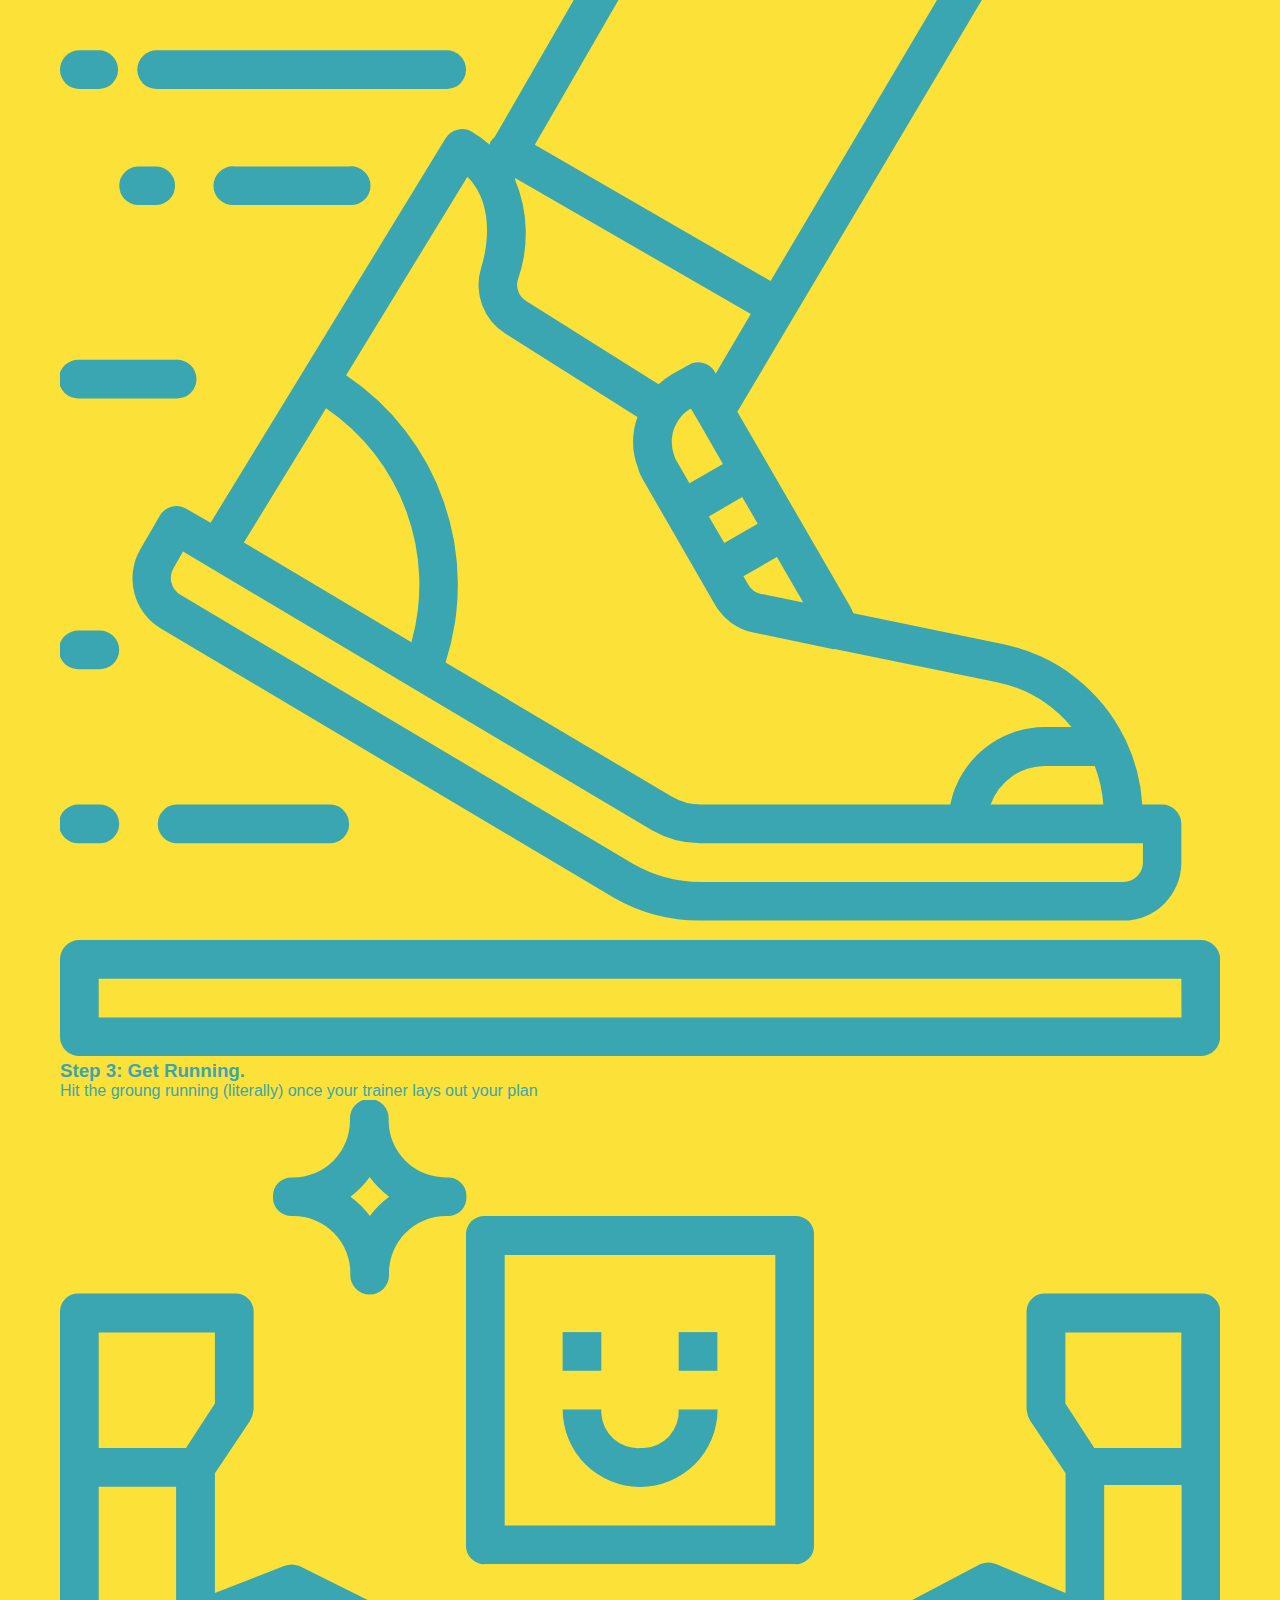
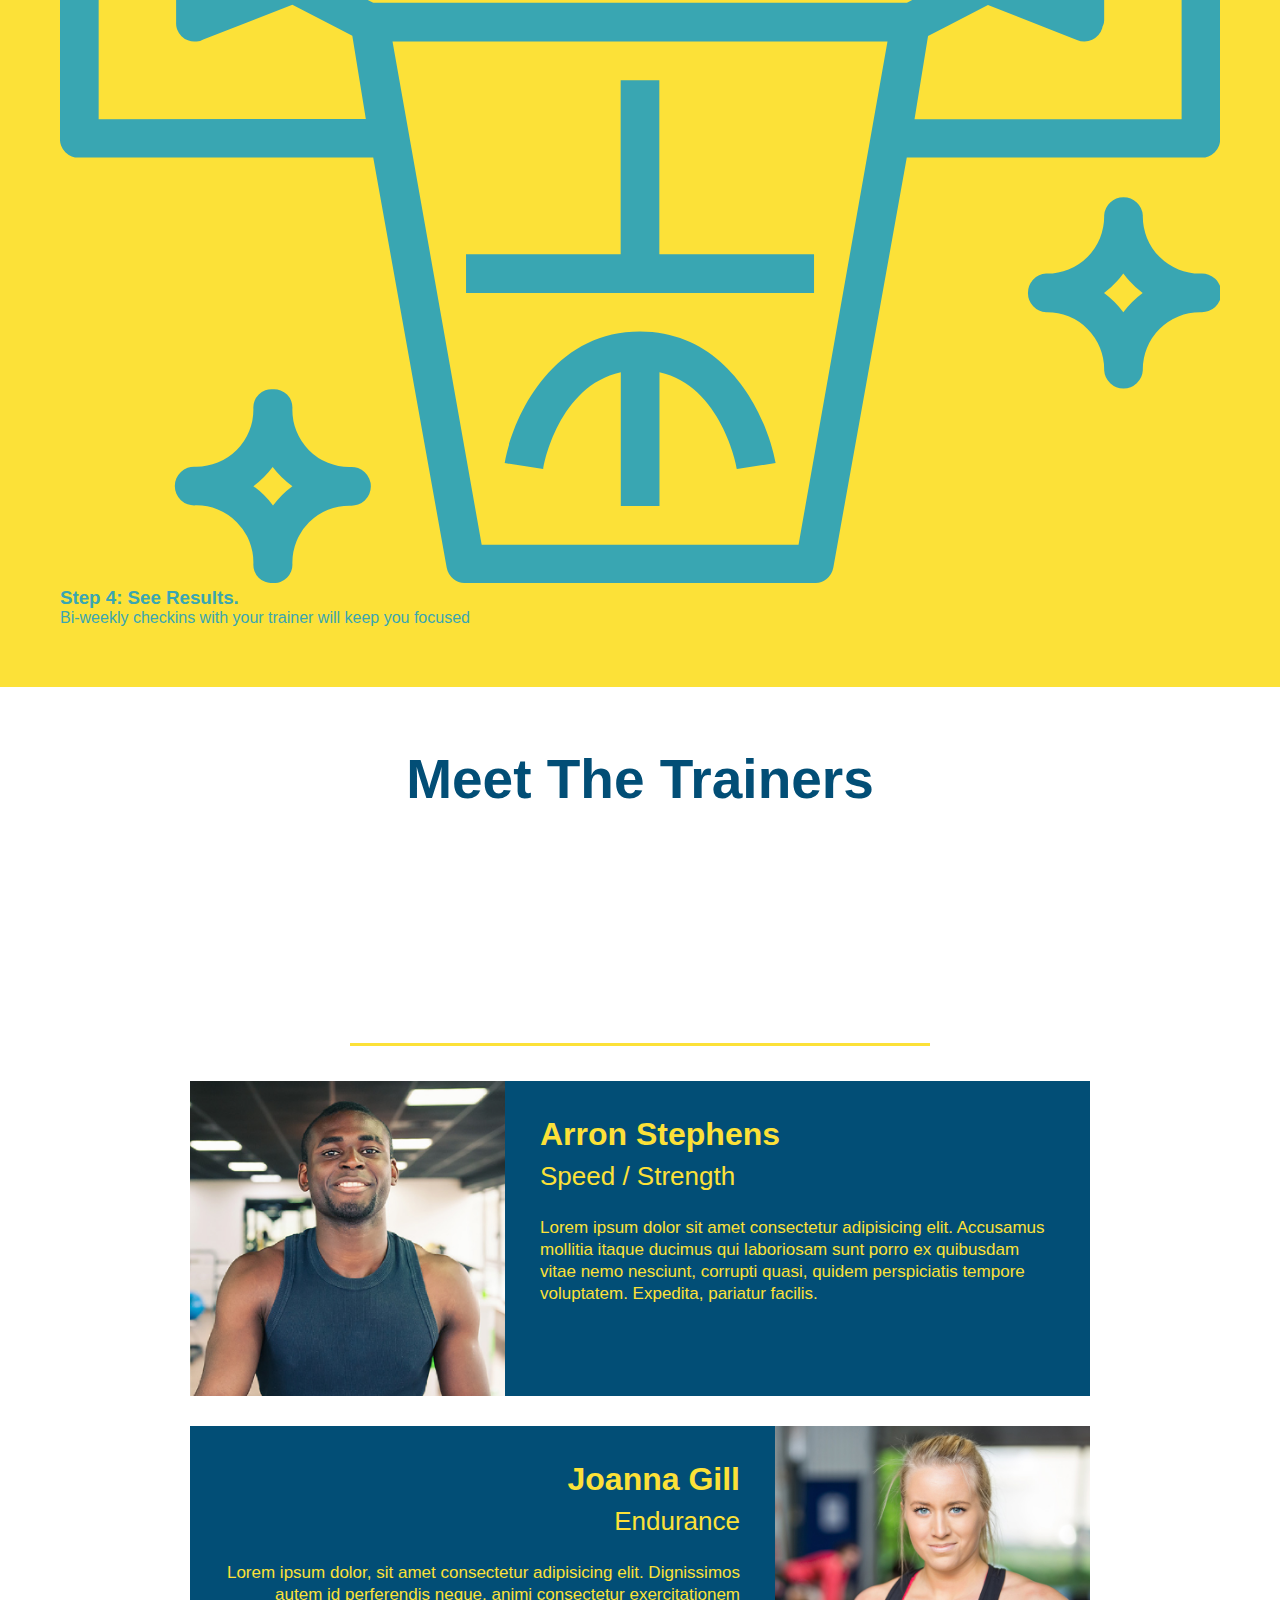
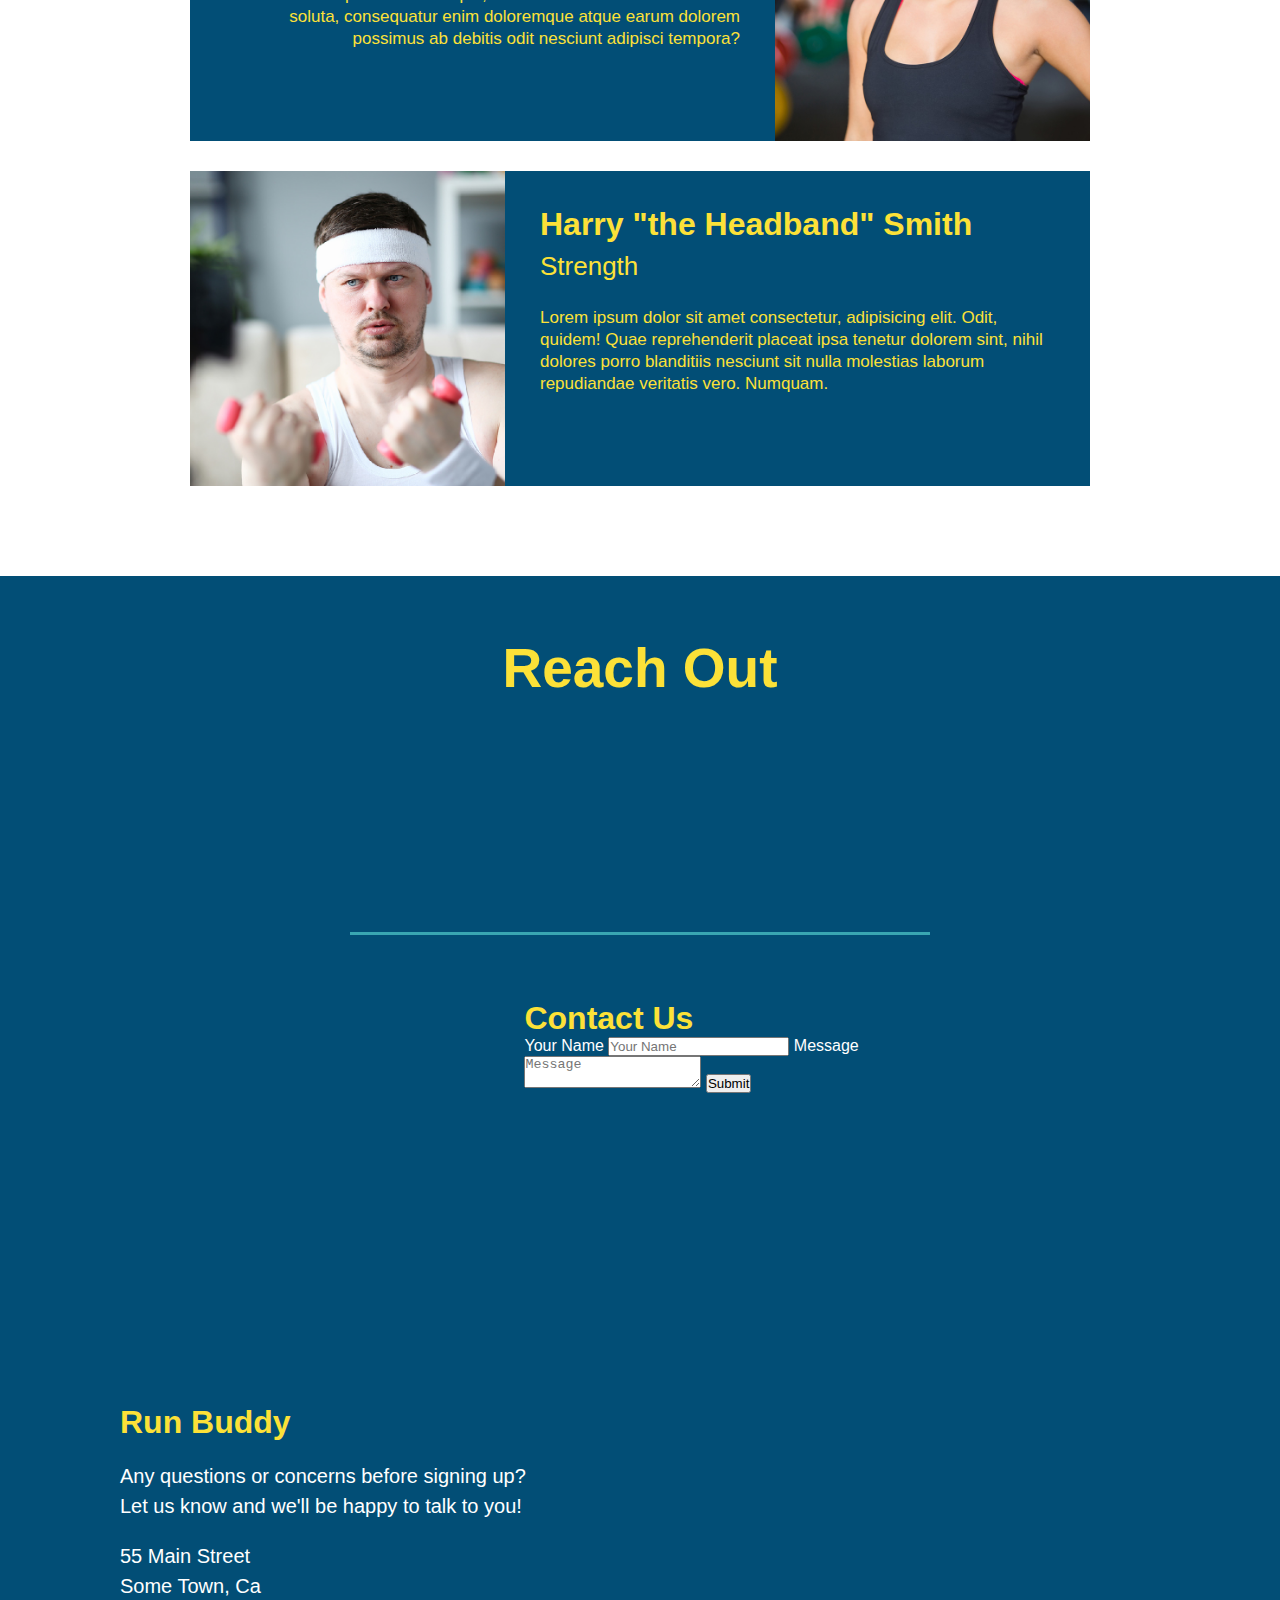
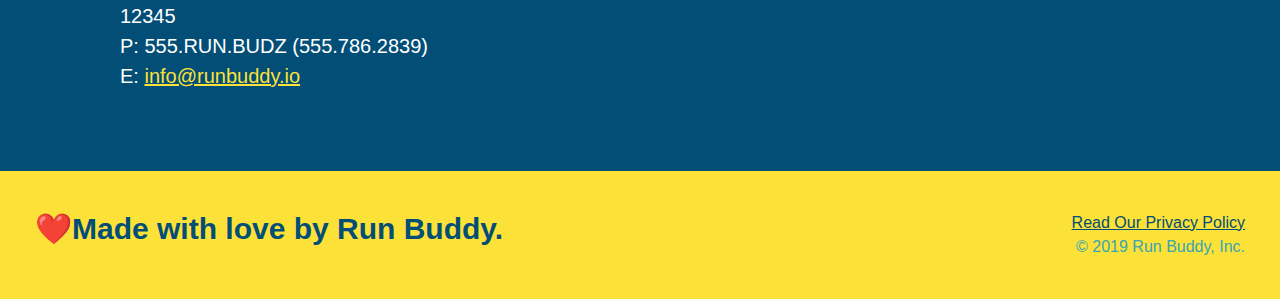
==== commit 338702f2: "add flexbox to the steps" ====
--- a/index.html
+++ b/index.html
@@ -97,11 +97,17 @@
         </h2>
     </div>
 
-    <div>
-        <!-- Insert this image element -->
-        <img src="./assets/images/01-04-svgs/step-1.svg" alt="" />
-        <h3>Step 1: <span>Fill Out the Form Above.</span></h3>
-        <p>You're already here, so why not?</p>
+    <div class="step">
+        <h3>Step 1.</h3>
+        <div class="step-info">
+            <div class="step-img">
+                <img src="./assets/images/01-04-svgs/step-1.svg" alt="" />
+            </div>
+            <div class="step-text">
+                <h4>Fill Out The Form Above</h4>
+                <p>You're already here, so why not?</p>
+            </div>
+        </div>
     </div>
 
     <div>
--- a/assets/css/style.css
+++ b/assets/css/style.css
@@ -176,28 +176,51 @@
     border-color: #39a6b2;
 }
 
-.steps div {
-    margin-bottom: 80px;
-}
-
-.steps img {
-    width: 15%;
-    margin: 10px 0;
-}
-
-.steps h3 {
+.step h3 {
     color: #024e76;
     font-size: 46px;
-    margin-top: 10px;
-}
-
-.steps p {
+    flex: 1 30%
+}
+
+.step-info {
+    flex: 2 70%;
+    display: flex;
+    flex-wrap: wrap;
+    align-items: center;
+}
+
+.step-text p {
     color: #39a6b2;
-    font-size: 23px;
-}
-
-.steps span {
-    font-size: 38px;
+    font-size: 18px;
+}
+
+.step-text h4 {
+    font-size: 26px;
+    line-height: 1.5;
+    color: #024e76;
+}
+
+.step {
+    margin: 50px auto;
+    padding-bottom: 50px;
+    width: 80%;
+    border-bottom: 1px solid #39a6b2;
+    display: flex;
+    flex-wrap: wrap;
+    align-items: center;
+    justify-content: space-between;
+}
+
+.step-img {
+    flex: 1 12%;
+    margin-right: 20px;
+}
+.step-img img {
+    max-width: 100%;
+}
+
+.step-text{
+    flex: 12
 }
 
 .trainers {
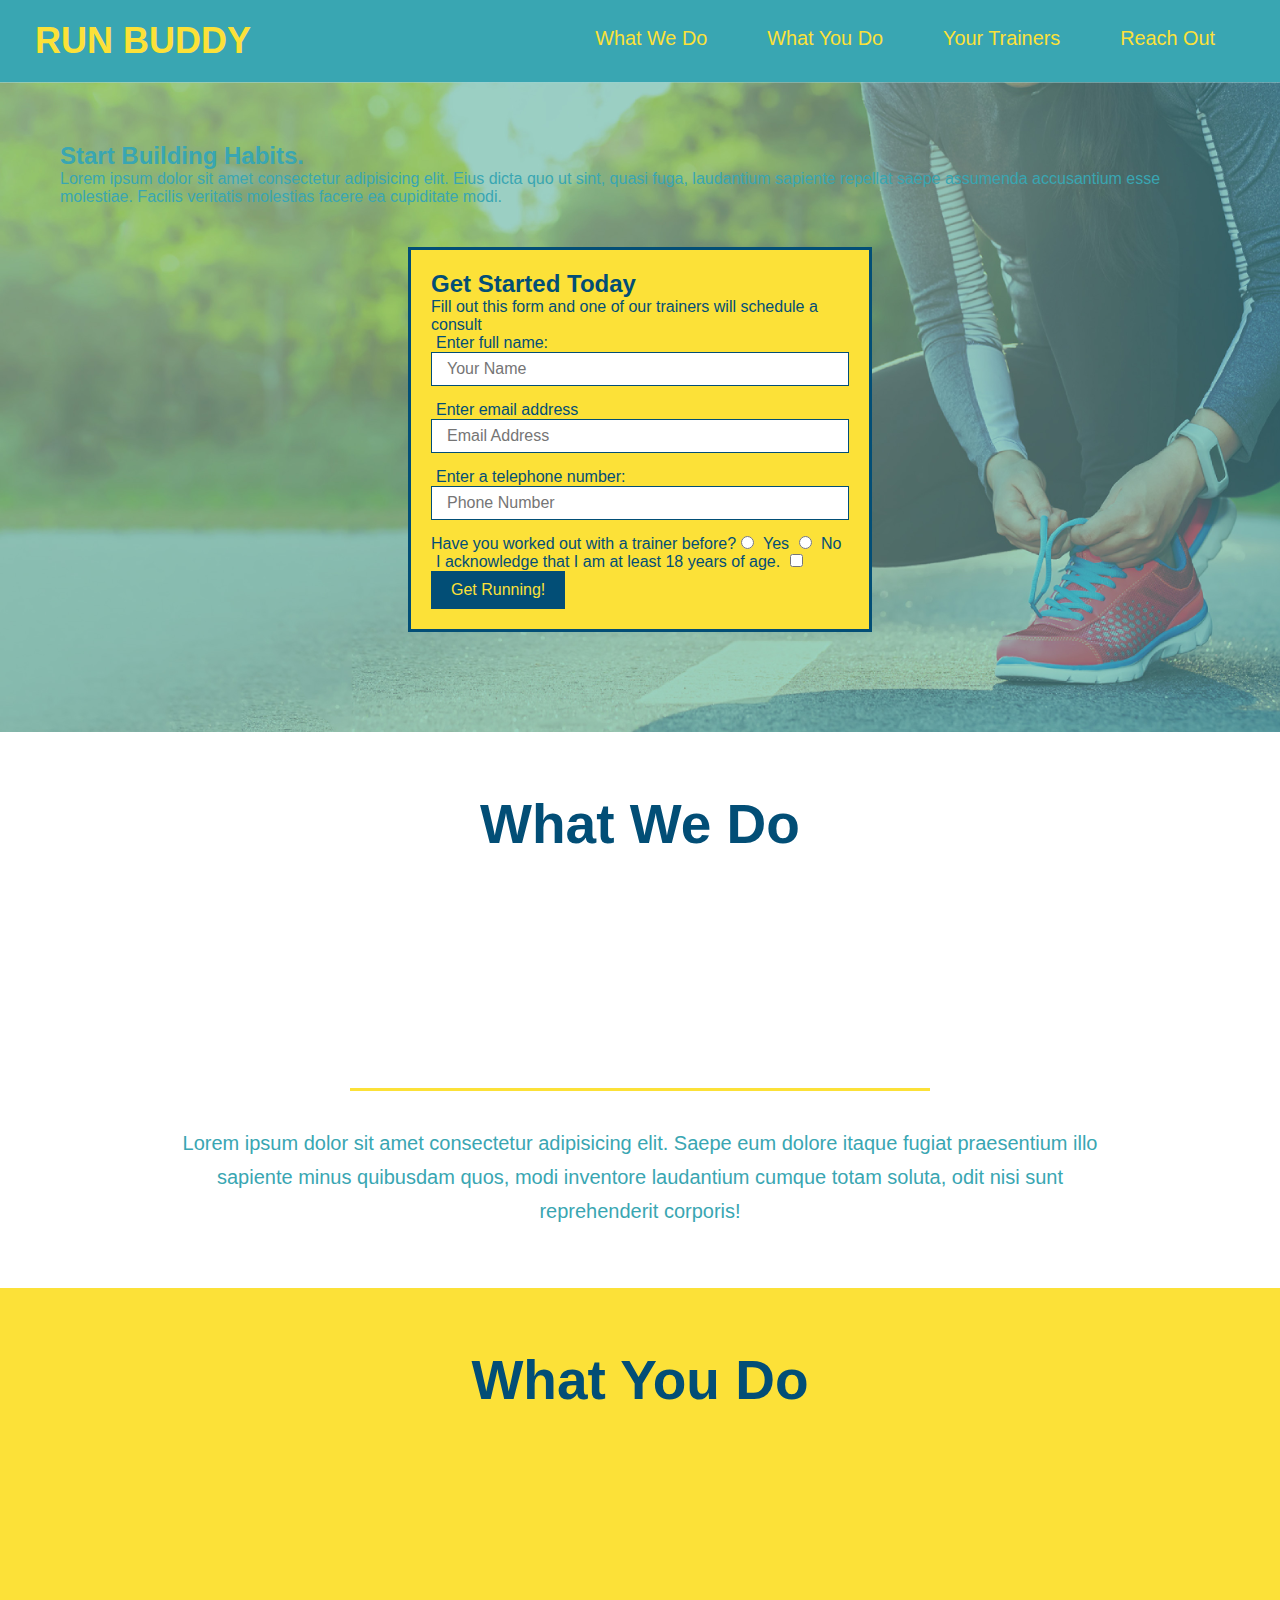
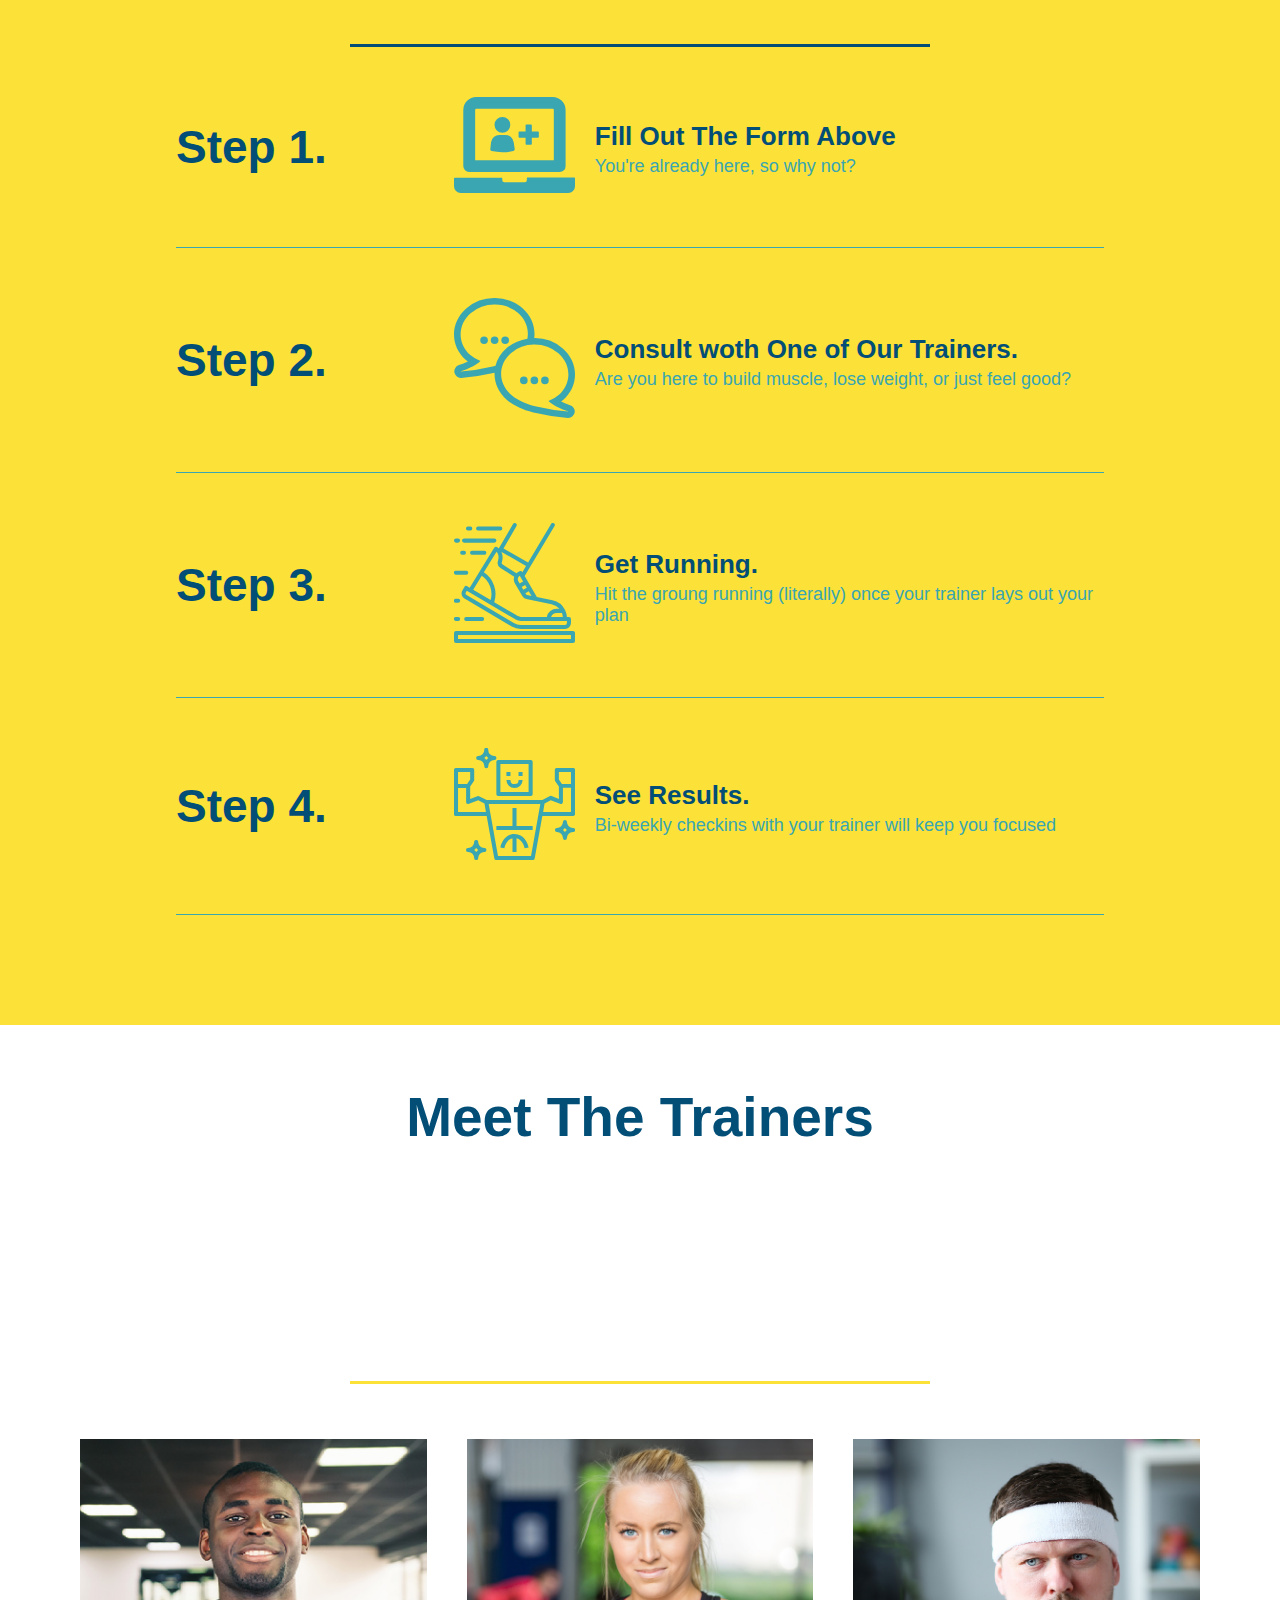
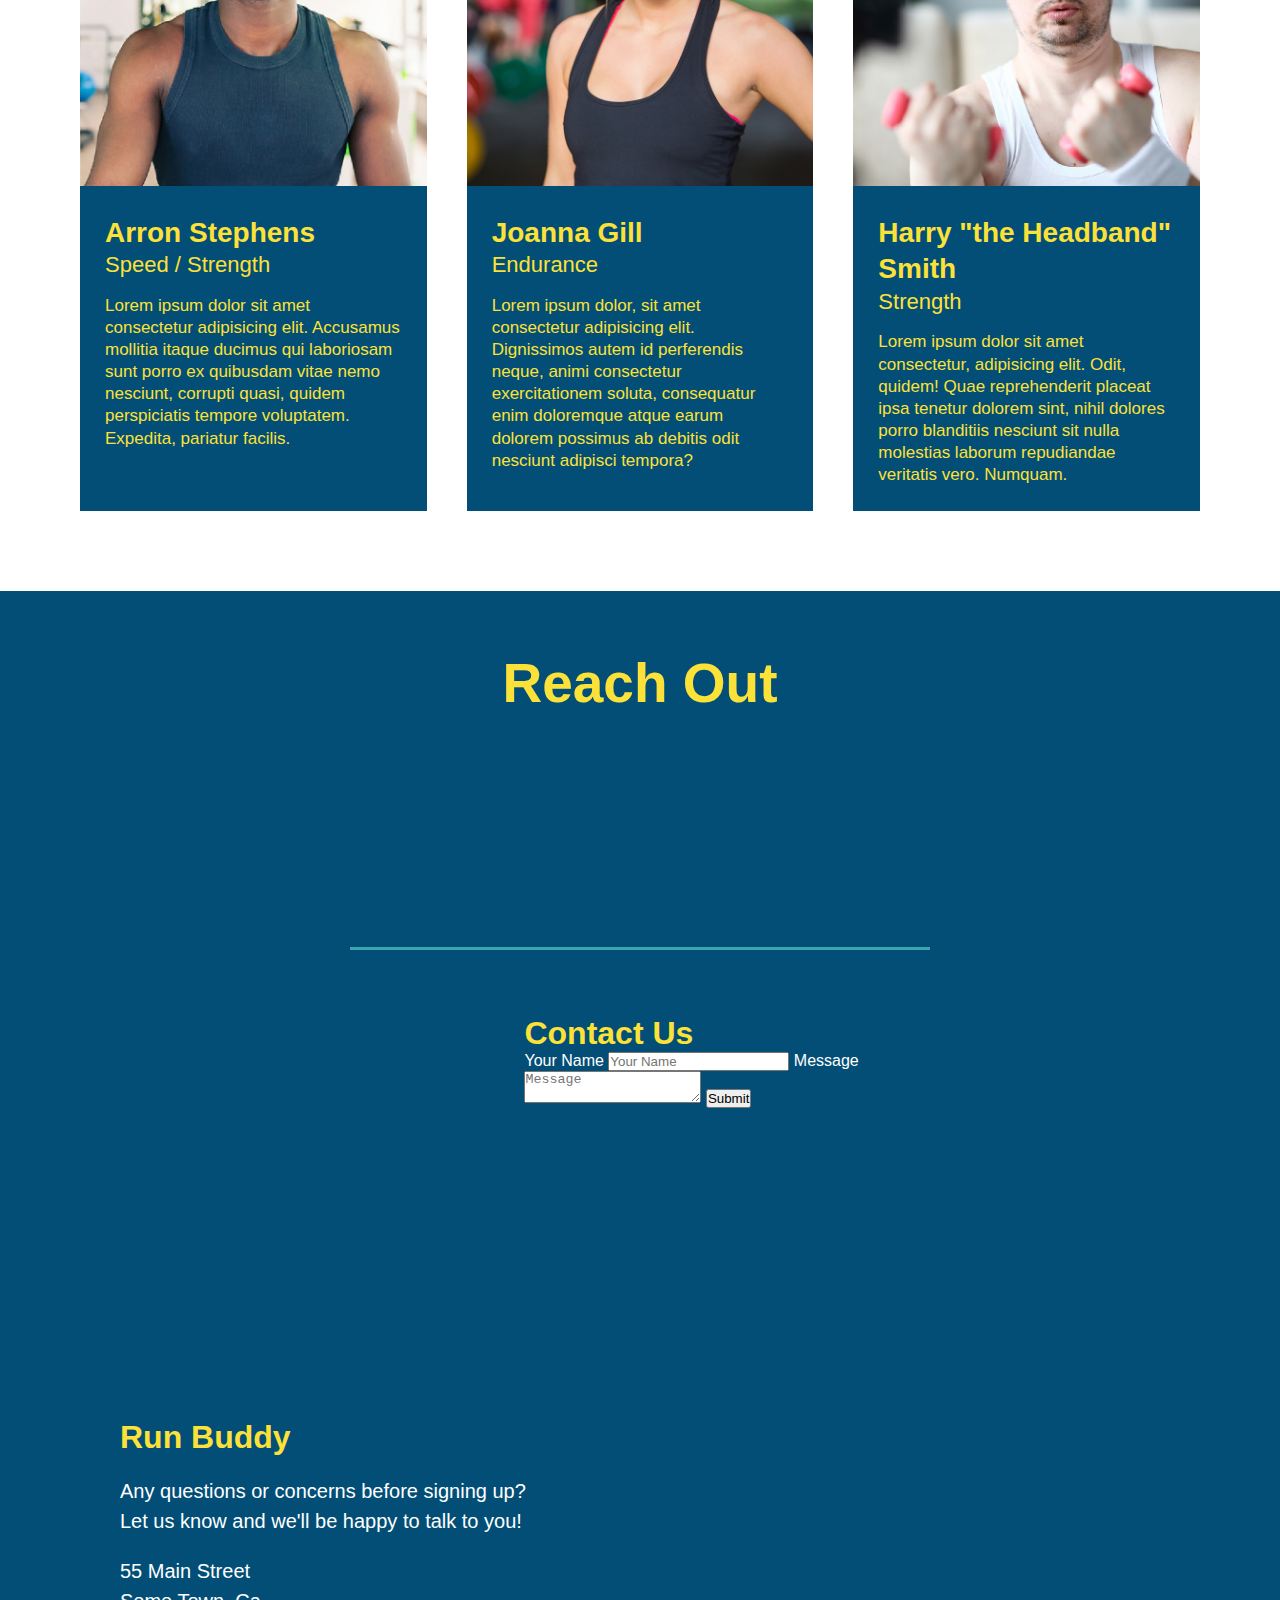
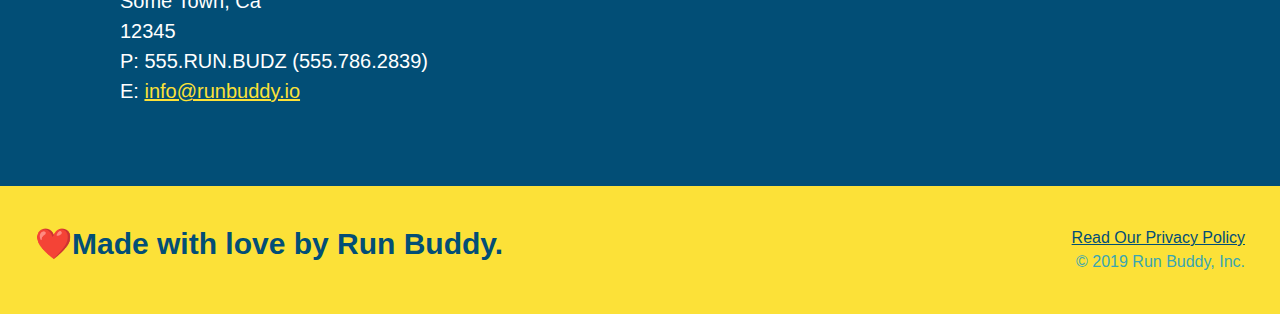
==== commit 51bfd312: "add flexbox to the trainers" ====
--- a/index.html
+++ b/index.html
@@ -110,38 +110,60 @@
         </div>
     </div>
 
-    <div>
-        <img src="./assets/images/01-04-svgs/step-2.svg" alt="" />
-        <h3>Step 2: <span>Consult with One of Our Trainers.</span></h3>
-        <p>Are you here to build muscle, lose weight, or just feel good?</p>
-    </div>
-
-    <div>
-        <img src="./assets/images/01-04-svgs/step-3.svg" alt="" />
-        <h3>Step 3: <span>Get Running.</span></h3>
-        <p>Hit the groung running (literally) once your trainer lays out your plan</p>
-    </div>
-
-    <div>
-        <img src="./assets/images/01-04-svgs/step-4.svg" alt="" />
-        <h3>Step 4: <span>See Results.</span></h3>
-        <p>Bi-weekly checkins with your trainer will keep you focused</p>
+    <div class="step">
+        <h3>Step 2.</h3>
+        <div class="step-info">
+            <div class="step-img">
+                <img src="./assets/images/01-04-svgs/step-2.svg" alt="" /> 
+            </div>
+            <div class="step-text">
+                <h4>Consult woth One of Our Trainers.</h4>
+                <p>Are you here to build muscle, lose weight, or just feel good?</p>
+            </div>
+        </div>
+    </div>
+
+    <div class="step">
+        <h3>Step 3.</h3>
+        <div class="step-info">
+            <div class="step-img">
+                <img src="./assets/images/01-04-svgs/step-3.svg" alt="" /> 
+            </div>
+            <div class="step-text">
+                <h4>Get Running.</h4>
+                <p>Hit the groung running (literally) once your trainer lays out your plan</p>
+            </div>
+        </div>
+    </div>
+
+    <div class="step">
+        <h3>Step 4.</h3>
+        <div class="step-info">
+            <div class="step-img">
+                <img src="./assets/images/01-04-svgs/step-4.svg" alt="" /> 
+            </div>
+            <div class="step-text">
+                <h4>See Results.</h4>
+                <p>Bi-weekly checkins with your trainer will keep you focused</p>
+            </div>
+        </div>
     </div>
 </section>
 
 <!--"meet the trainers" section-->
-<section id="your-trainers" class="trainers">
+<section id="your-trainers">
     <div class="flex-row">
         <h2 class="section-title primary-border">
         Meet The Trainers
         </h2>
     </div>
-
+    
+<div class="trainers">
     <article class="trainer">
     <img src="./assets/images/01-05-trainers/trainer-1.jpg" alt="Arron Stephens in his workout clothes, ready to pump iron" />
-    <div class="trainer-bio text-left">
-        <h3>Arron Stephens</h3>
-        <h4>Speed / Strength</h4>
+    <div class="trainer-bio">
+        <h3 class="trainer-name">Arron Stephens</h3>
+        <h4 class="trainer-role">Speed / Strength</h4>
         <p>
             Lorem ipsum dolor sit amet consectetur adipisicing elit. Accusamus mollitia itaque ducimus qui laboriosam sunt porro ex quibusdam vitae nemo nesciunt, corrupti quasi, quidem perspiciatis tempore voluptatem. Expedita, pariatur facilis.
         </p>
@@ -150,27 +172,28 @@
 
 <!-- second trainer bio -->
 <article class="trainer">
-    <div class="trainer-bio text-right">
-        <h3>Joanna Gill</h3>
-        <h4>Endurance</h4>
+    <img src="./assets/images/01-05-trainers/trainer-2.jpg" alt="Joanna Gill cooling off after a workout" />
+    <div class="trainer-bio">
+        <h3 class="trainer-name">Joanna Gill</h3>
+        <h4 class="trainer-role">Endurance</h4>
         <p>
             Lorem ipsum dolor, sit amet consectetur adipisicing elit. Dignissimos autem id perferendis neque, animi consectetur exercitationem soluta, consequatur enim doloremque atque earum dolorem possimus ab debitis odit nesciunt adipisci tempora?
         </p>
     </div>
-    <img src="./assets/images/01-05-trainers/trainer-2.jpg" alt="Joanna Gill cooling off after a workout" />
 </article>
 
 <!-- third trainer bio -->
 <article class="trainer">
     <img src="./assets/images/01-05-trainers/trainer-3.jpg" alt="Harry Smith wearing a headband and lifting comically small pink weights" />
-    <div class="trainer-bio text-left">
-        <h3>Harry "the Headband" Smith</h3>
-        <h4>Strength</h4>
+    <div class="trainer-bio">
+        <h3 class="trainer-name">Harry "the Headband" Smith</h3>
+        <h4 class="trainer-role">Strength</h4>
         <p>
             Lorem ipsum dolor sit amet consectetur, adipisicing elit. Odit, quidem! Quae reprehenderit placeat ipsa tenetur dolorem sint, nihil dolores porro blanditiis nesciunt sit nulla molestias laborum repudiandae veritatis vero. Numquam.
         </p>
     </div>
 </article>
+</div>
 </section>
 
 <!--"reach out" section-->
--- a/assets/css/style.css
+++ b/assets/css/style.css
@@ -224,26 +224,27 @@
 }
 
 .trainers {
-
+    width: 100%;
+    margin: 0 auto;
+    display: flex;
+    flex-wrap: wrap;
+    justify-content: space-around;
 }
 
 .trainer {
-    width: 900px;
-    margin: 0 auto 30px auto;
+    margin: 20px;
     background: #024e76;
     color: #fce138;
-    overflow: auto;
+    flex: 1
 }
 
 .trainer img {
-    width: 35%;
-    float: left;
+    width: 100%;
 }
 
 .trainer-bio {
-    padding: 35px;
-    float: left;
-    width: 65%;
+    padding: 25px;
+    line-height: 1.3;
 }
 
 .text-left {
@@ -255,19 +256,17 @@
 }
 
 .trainer-bio h3 {
-    font-size: 32px;
-    margin-bottom: 8px;
+    font-size: 28px;
 }
 
 .trainer-bio h4 {
     font-weight: lighter;
-    font-size: 26px;
-    margin-bottom: 25px;
+    font-size: 22px;
+    margin-bottom: 15px;
 }
 
 .trainer-bio p {
     font-size: 17px;
-    line-height: 1.3;
 }
 
 /* Reach Out Styles Start */
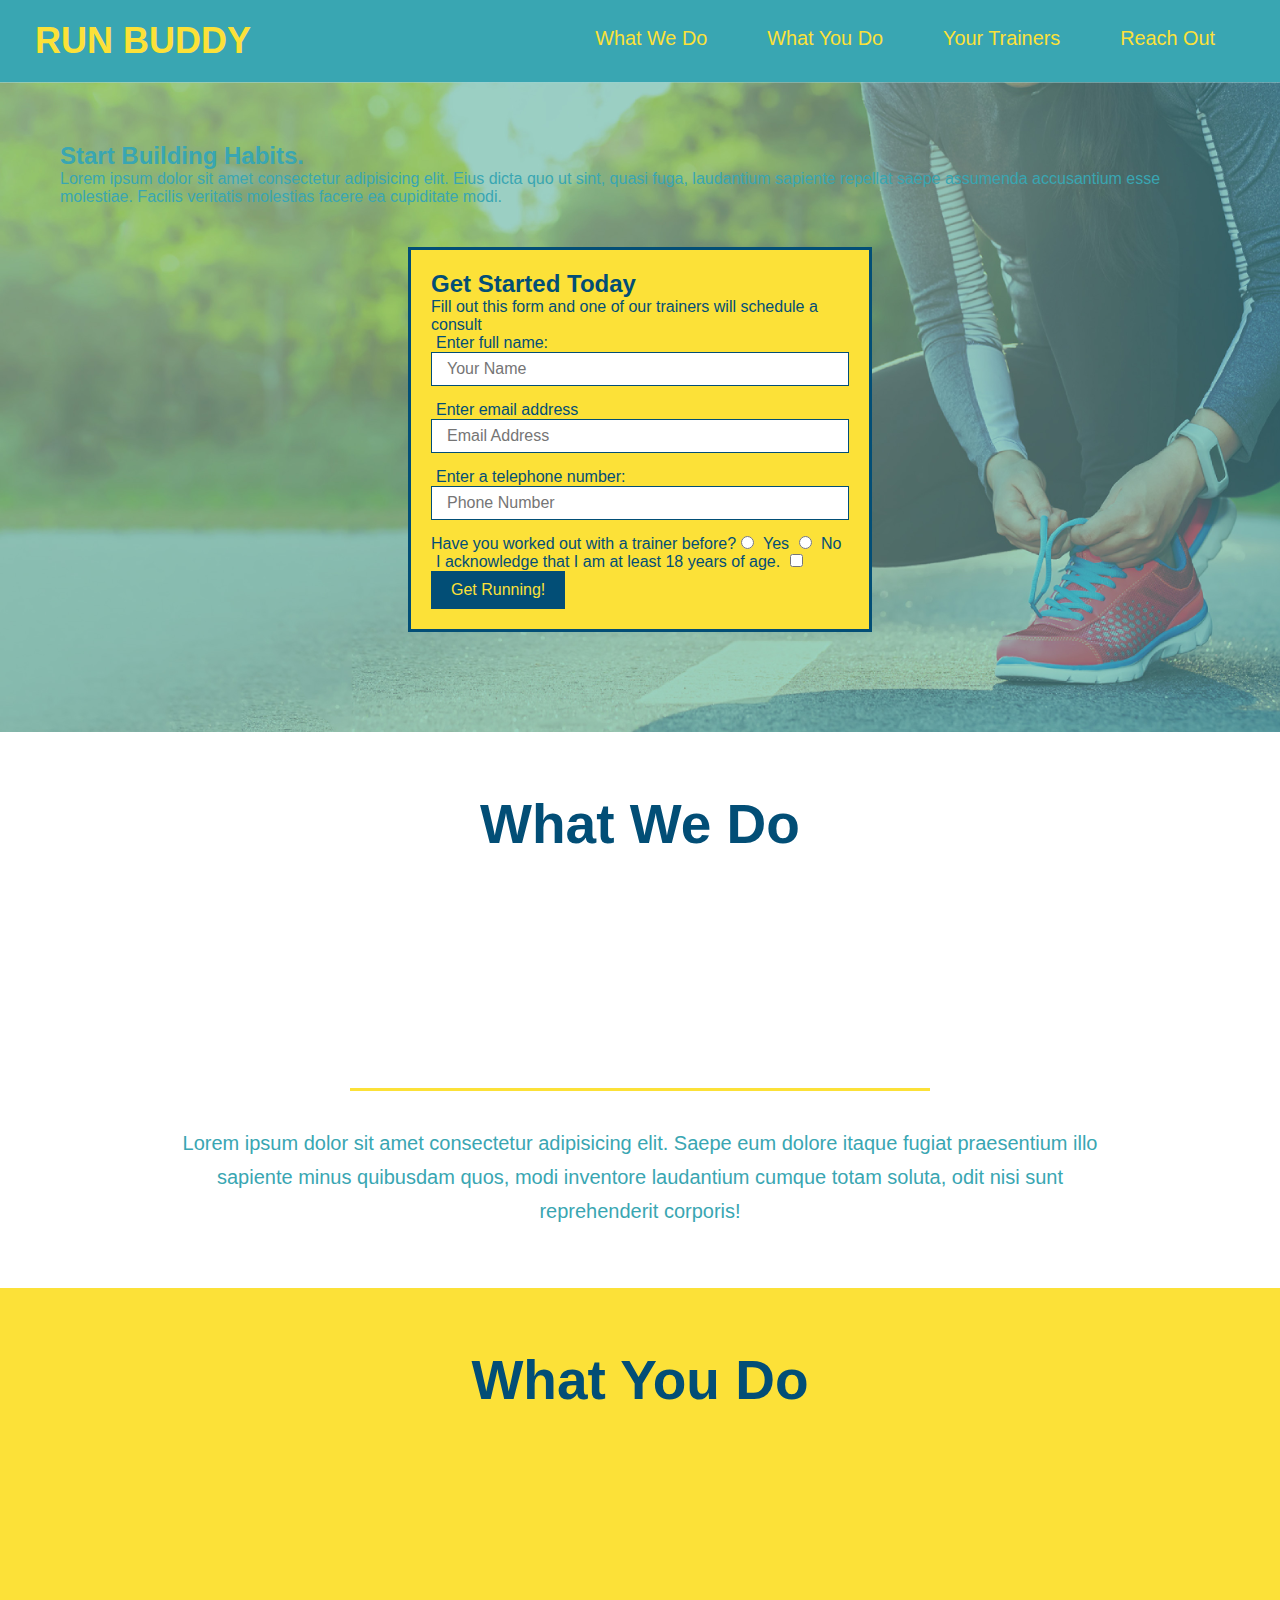
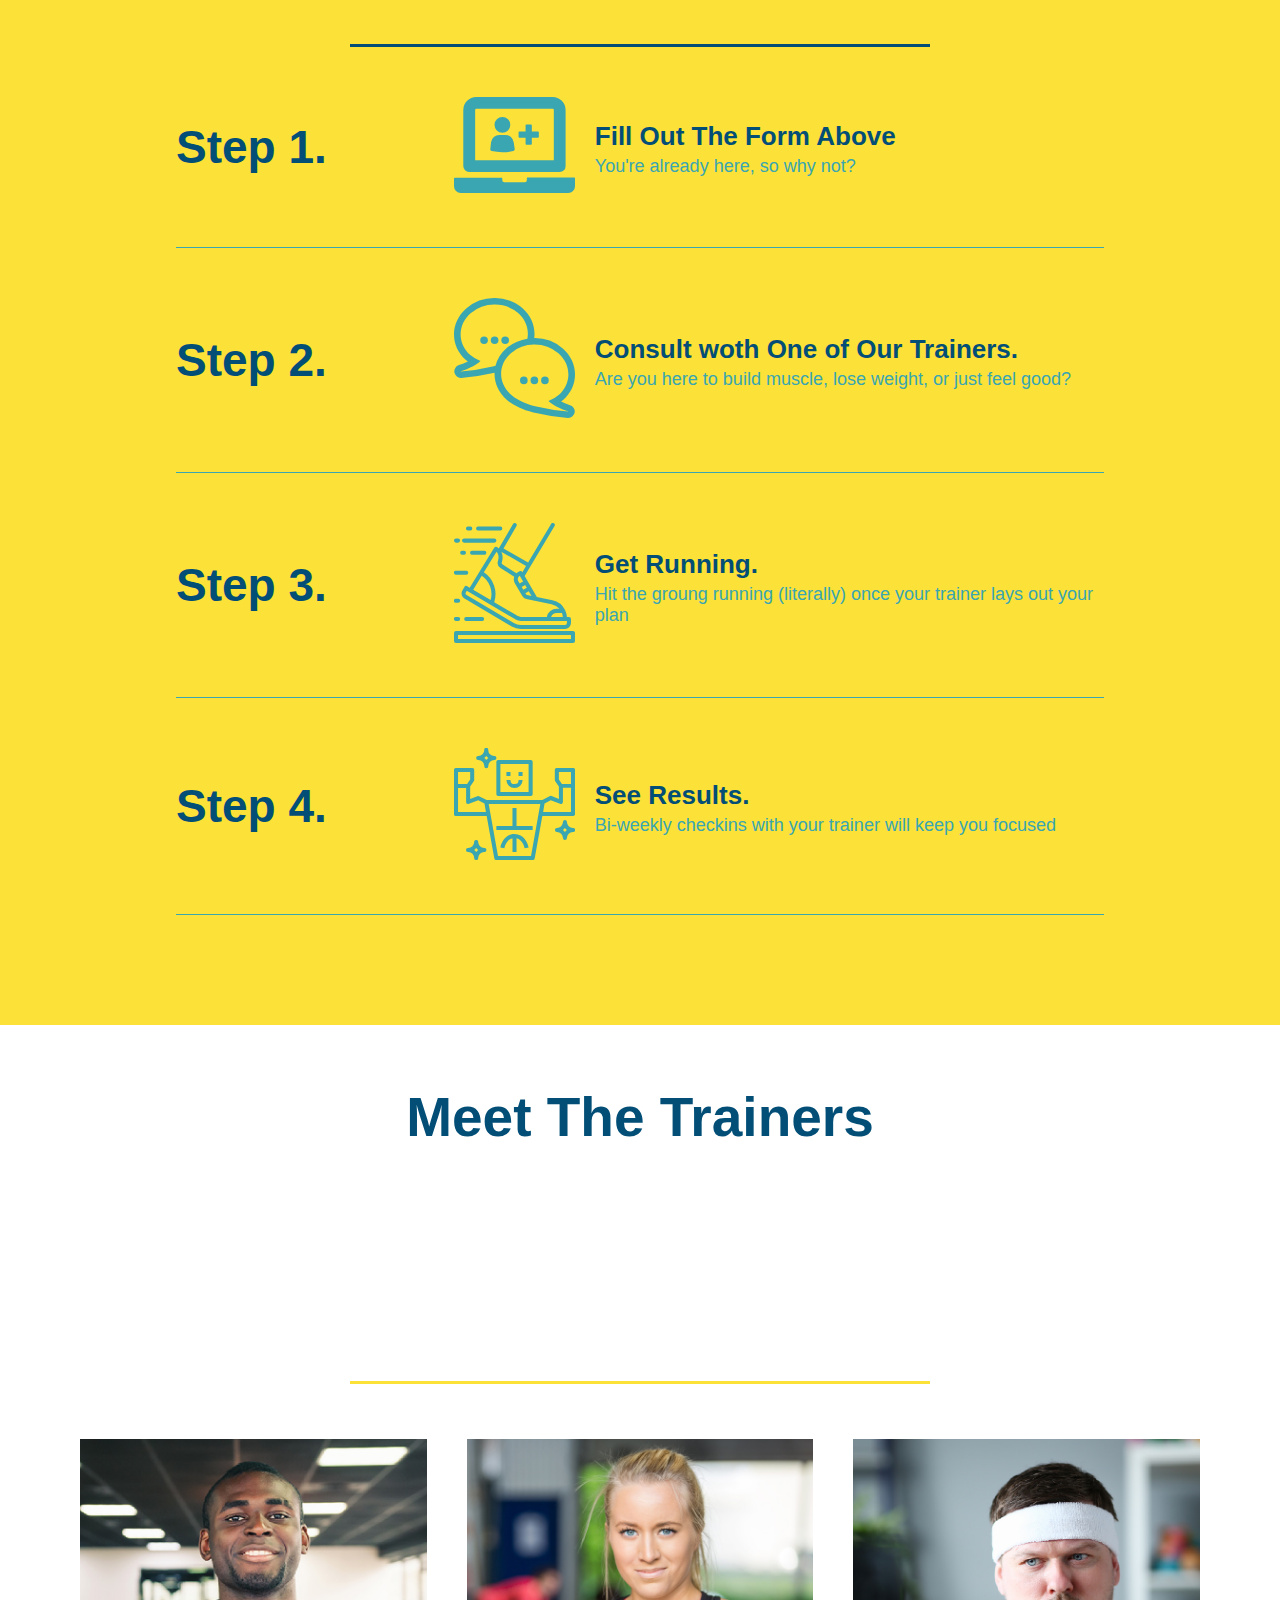
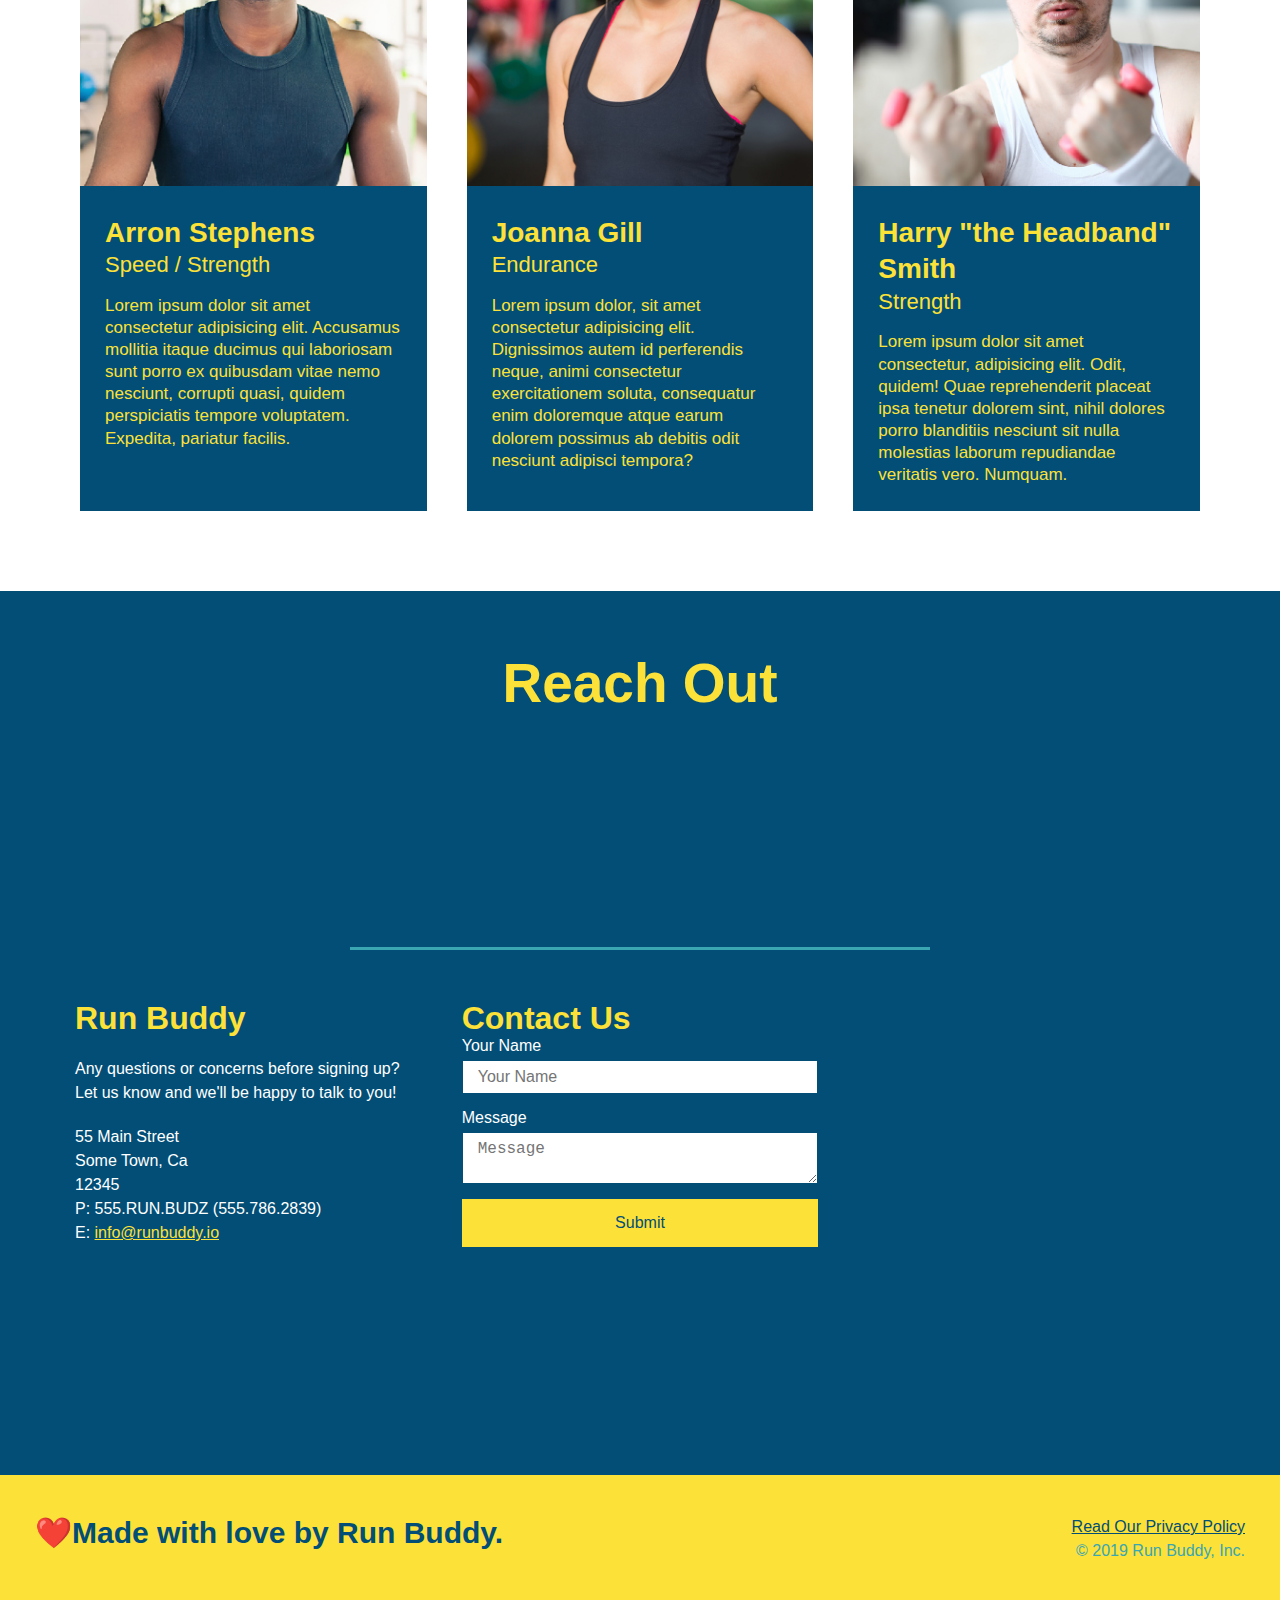
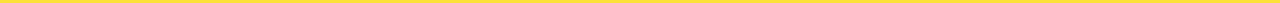
==== commit e6451f50: "add flexbox to reach out" ====
--- a/index.html
+++ b/index.html
@@ -157,7 +157,7 @@
         Meet The Trainers
         </h2>
     </div>
-    
+
 <div class="trainers">
     <article class="trainer">
     <img src="./assets/images/01-05-trainers/trainer-1.jpg" alt="Arron Stephens in his workout clothes, ready to pump iron" />
@@ -204,27 +204,7 @@
         </h2>
     </div>
 
-    <div class="contact-info">
-    <iframe 
-        src="https://www.google.com/maps/embed?pb=!1m18!1m12!1m3!1d3099.661180592677!2d-95.73081328432282!3d39.0230418471327!2m3!1f0!2f0!3f0!3m2!1i1024!2i768!4f13.1!3m3!1m2!1s0x87bf02a840100bdd%3A0xc7f0263d01ecfb59!2s2416%20SW%20Duncan%20Dr%2C%20Topeka%2C%20KS%2066614!5e0!3m2!1sen!2sus!4v1639963722321!5m2!1sen!2sus" 
-        style="border:0;" 
-        allowfullscreen="" 
-        loading="lazy">
-    </iframe>
-
-    <div class="contact-form">
-        <h3>Contact Us</h3>
-        <form>
-            <label for="contact-name">Your Name</label>
-            <input type="text" id="contact-name" placeholder="Your Name" />
-
-            <label for="contact-message">Message</label>
-            <textarea id="contact-message" placeholder="Message"></textarea>
-
-            <button type="submit">Submit</button>
-        </form>
-    </div>
-
+<div class="contact-info">
     <div>
         <h3>Run Buddy</h3>
         <p>
@@ -232,6 +212,7 @@
             <br />
             Let us know and we'll be happy to talk to you!
         </p>
+
         <address>
             55 Main Street <br/>
             Some Town, Ca <br/>
@@ -239,6 +220,29 @@
             P: 555.RUN.BUDZ (555.786.2839)<br/>
             E: <a href="mailto:info@runbuddy.io">info@runbuddy.io</a>
         </address>
+
+    </div>
+
+    <div class="contact-form">
+        <h3>Contact Us</h3>
+        <form>
+            <label for="contact-name">Your Name</label>
+            <input type="text" id="contact-name" placeholder="Your Name" />
+
+            <label for="contact-message">Message</label>
+            <textarea id="contact-message" placeholder="Message"></textarea>
+
+            <button type="submit">Submit</button>
+        </form>
+    </div>
+
+    <iframe 
+        src="https://www.google.com/maps/embed?pb=!1m18!1m12!1m3!1d3099.661180592677!2d-95.73081328432282!3d39.0230418471327!2m3!1f0!2f0!3f0!3m2!1i1024!2i768!4f13.1!3m3!1m2!1s0x87bf02a840100bdd%3A0xc7f0263d01ecfb59!2s2416%20SW%20Duncan%20Dr%2C%20Topeka%2C%20KS%2066614!5e0!3m2!1sen!2sus!4v1639963722321!5m2!1sen!2sus" 
+        style="border:0;" 
+        allowfullscreen="" 
+        loading="lazy">
+    </iframe>
+    
     </div>
 </section>
 
--- a/assets/css/style.css
+++ b/assets/css/style.css
@@ -279,16 +279,10 @@
 }
 
 .contact-info iframe {
-    width: 400px;
     height: 400px;
 }
 
 .contact-info div {
-    width: 410px;
-    display: inline-block;
-    vertical-align: top;
-    text-align: left;
-    margin: 30px 0 0 60px;
     color: white;
 }
 
@@ -301,7 +295,7 @@
 .contact-info address {
     margin: 20px 0;
     line-height: 1.5;
-    font-size: 20px;
+    font-size: 16px;
     font-style: normal;
 }
 
@@ -309,8 +303,41 @@
     color: #fce138;
 }
 
+.contact-form input,
+.contact-form textarea {
+    border: 1px solid #024e76;
+    display: block;
+    padding: 7px 15px;
+    font-size: 16px;
+    color: #024e76;
+    width: 100%;
+    margin-bottom: 15px;
+    margin-top: 5px;
+}
+
+.contact-form button {
+    width: 100%;
+    border: none;
+    background: #fce138;
+    color: #024e76;
+    text-align: center;
+    padding: 15px 0;
+    font-size: 16px;
+}
+
 /* Reach Out Styles End*/
 
 .flex-rox {
     display: flex;
-}+}
+
+.contact-info {
+    display: flex;
+    justify-content: space-between;
+    flex-wrap: wrap;
+}
+
+.contact-info > * {
+    flex: 1;
+    margin: 15px;
+}
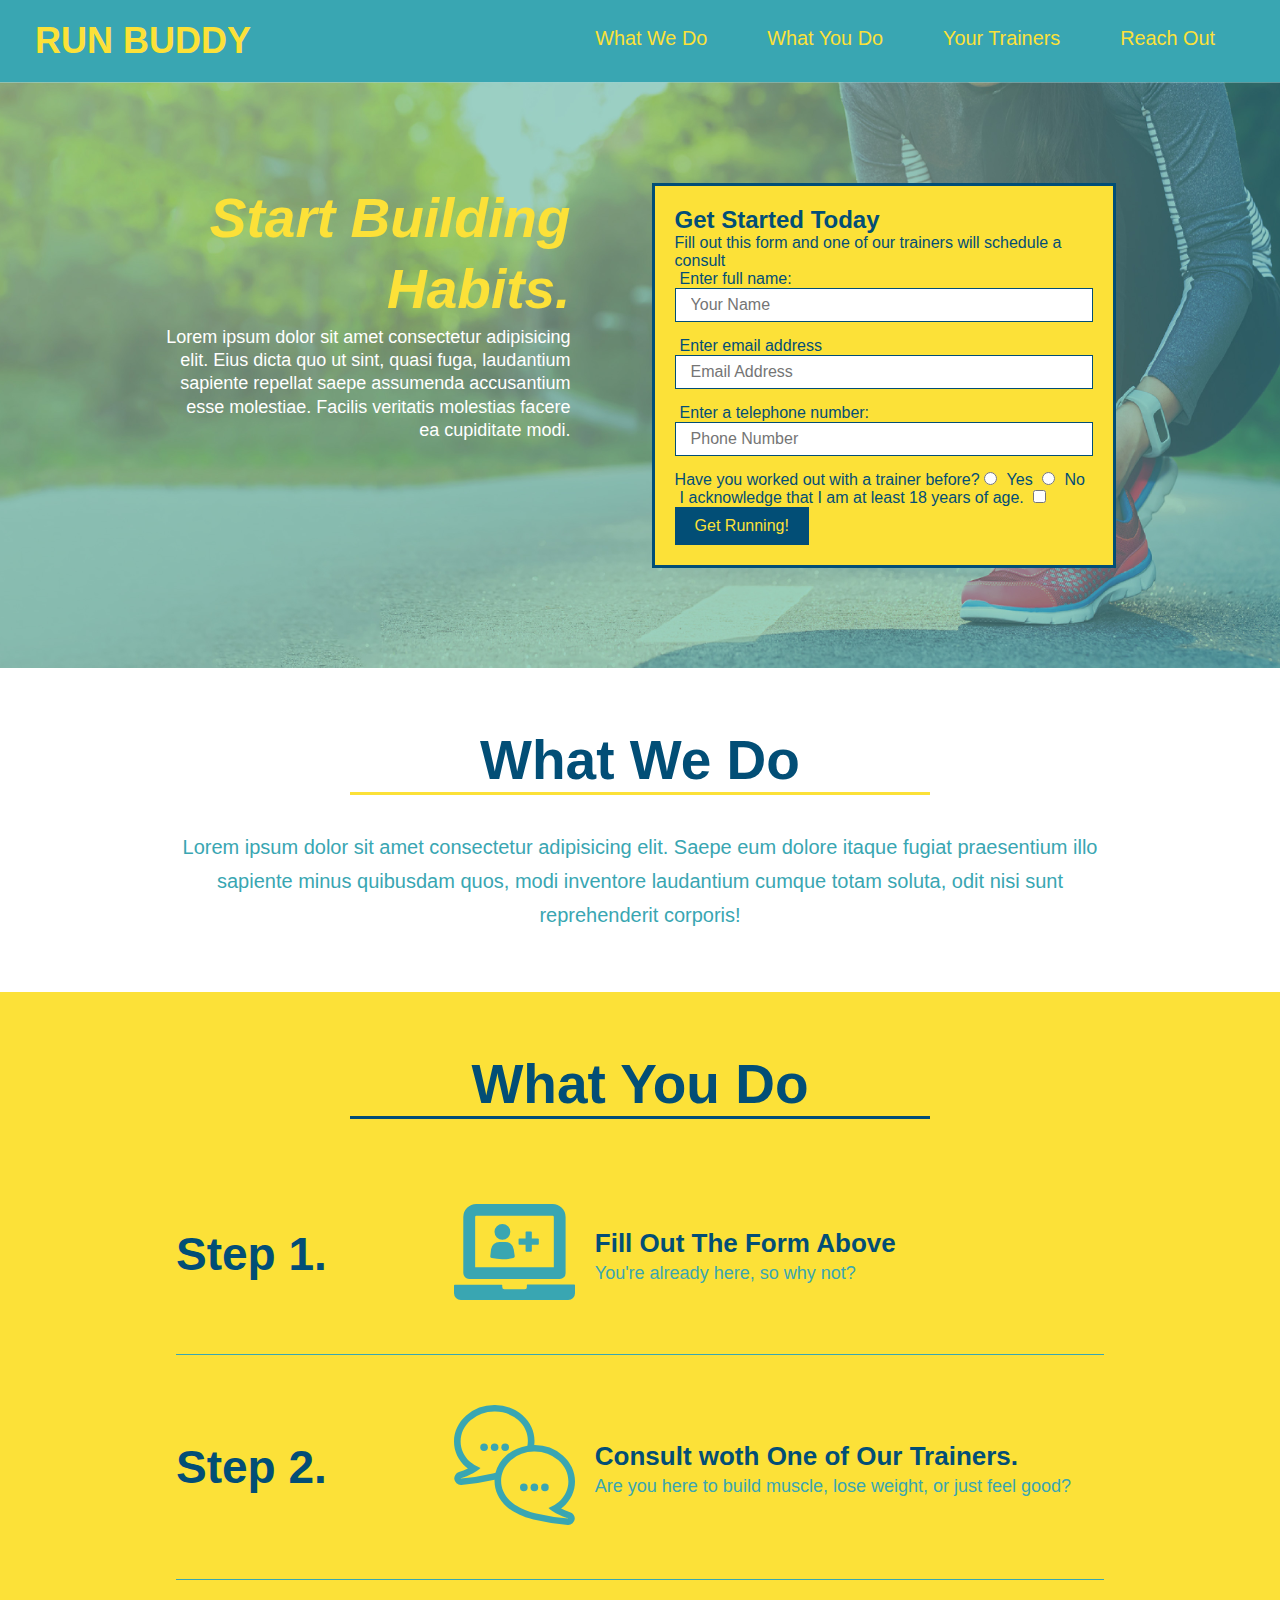
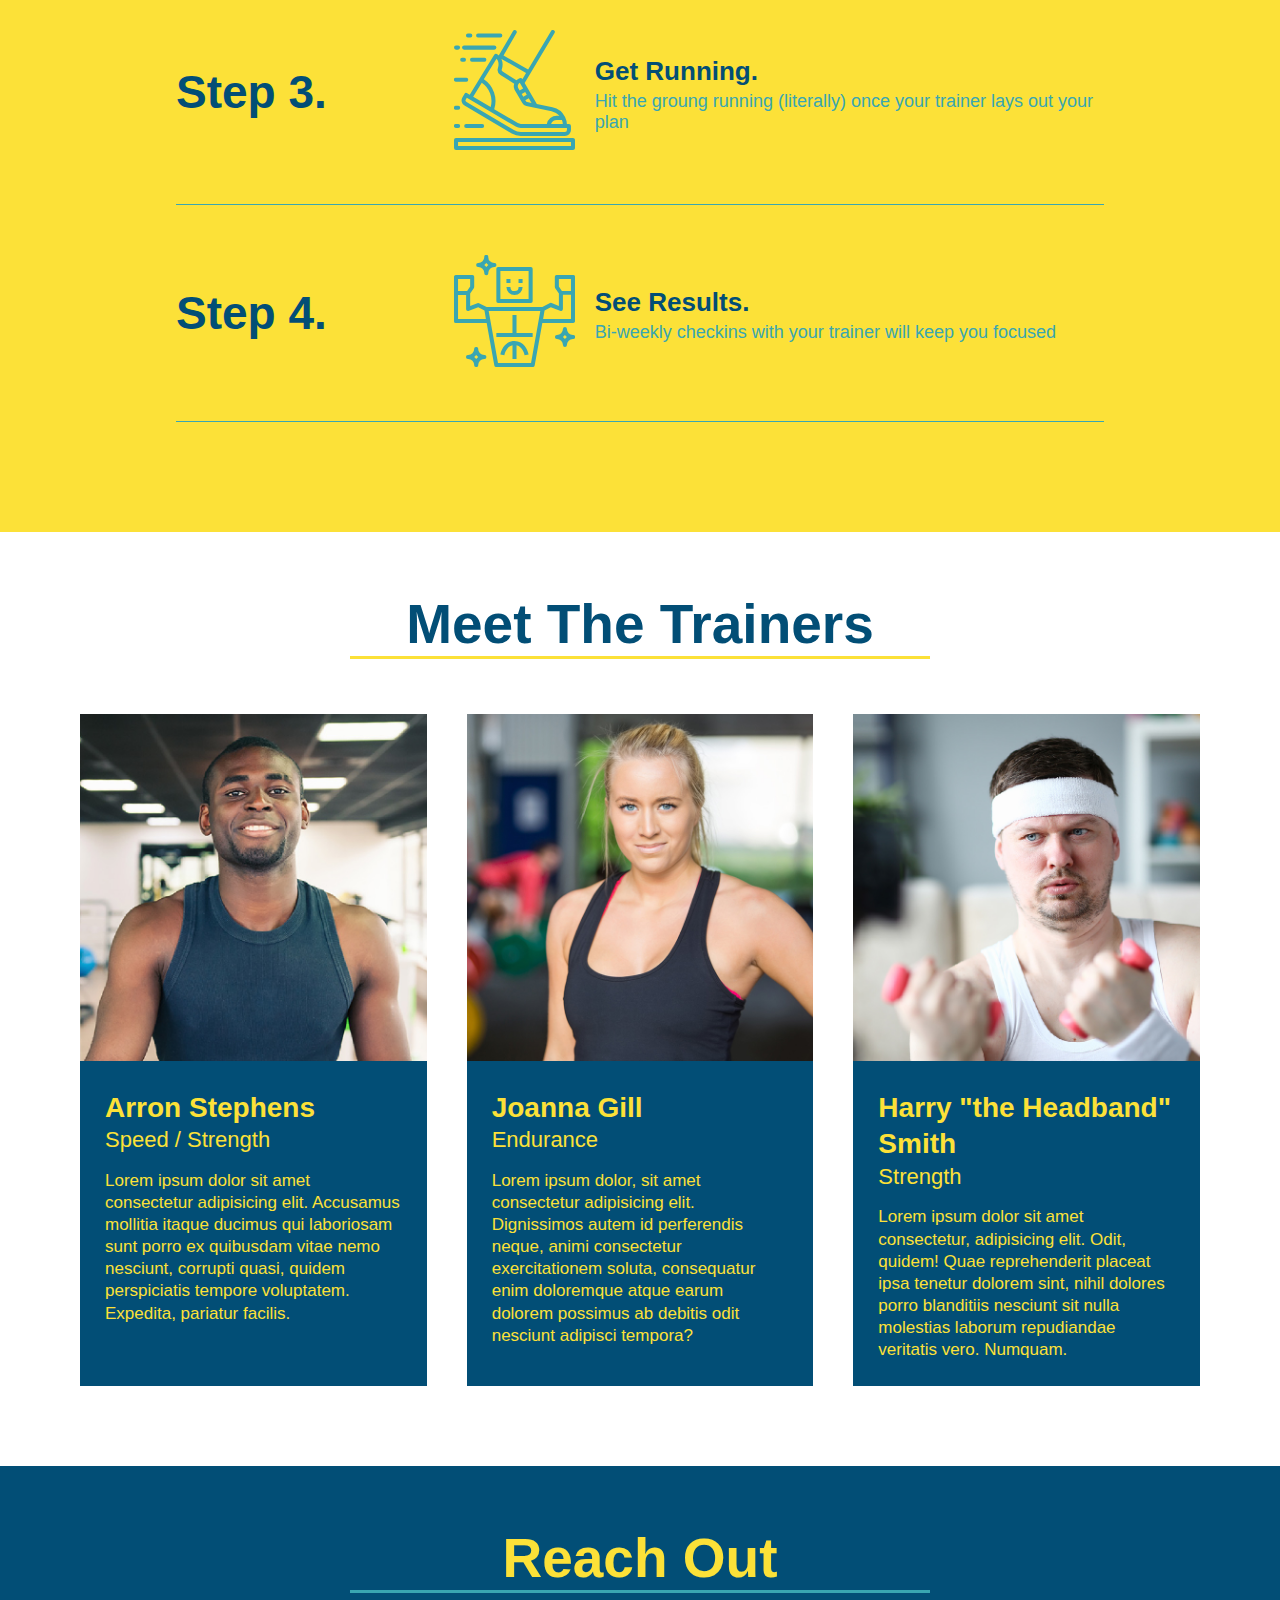
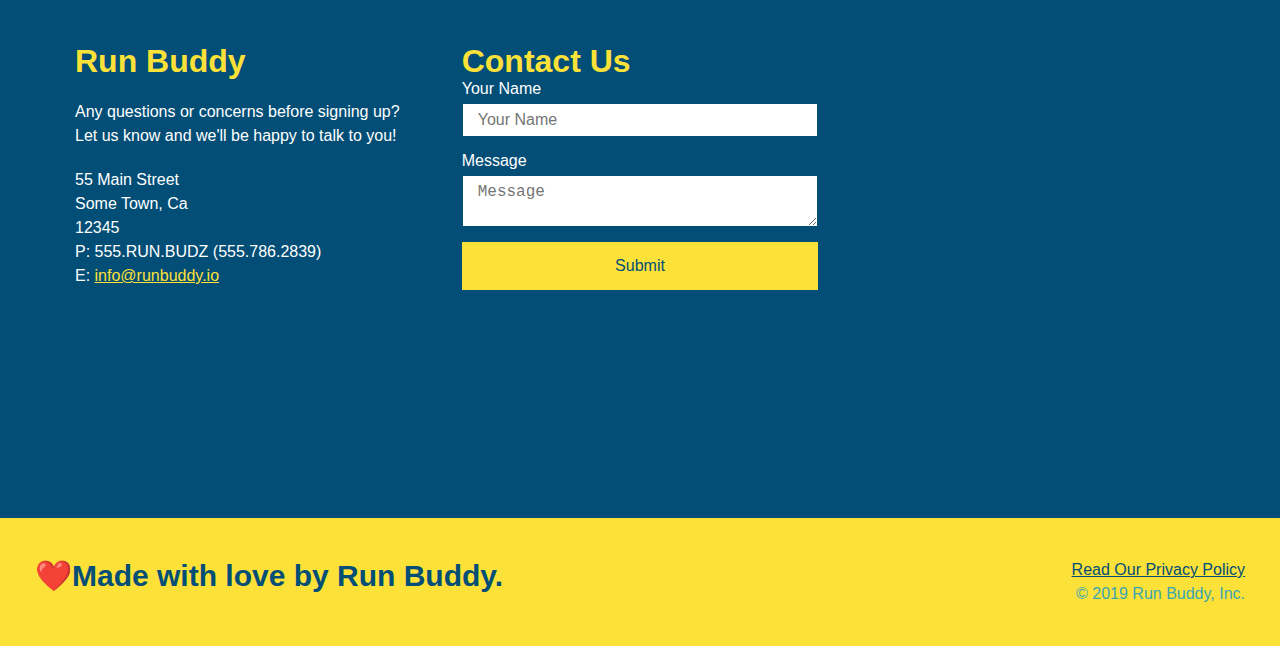
==== commit 12391b44: "flexbox adjustments" ====
--- a/index.html
+++ b/index.html
@@ -254,6 +254,6 @@
         &copy; 2019 Run Buddy, Inc.
     </div>
  </footer>
+    
     </body>
-
 </html>--- a/assets/css/style.css
+++ b/assets/css/style.css
@@ -9,6 +9,8 @@
     font-family: Helvetical, Arial, sans-serif;
 }
 
+/* Header - Nav Bar Styles Start */
+
 header {
     display: flex;
     justify-content: space-between;
@@ -46,6 +48,9 @@
     font-weight: lighter;
     font-size: 1.55vw;
 }
+/* Header - Nav Bar Style Ends */
+
+/* Footer Styles Start */
 
 footer {
     background: #fce138;
@@ -70,12 +75,16 @@
 footer a {
     color: #024e76
 }
+/* End Footer Styles */
+
+/* Style All Section Tags */
 
 section {
     padding: 60px;
 }
 
 /* Hero Style Starts */
+
 .hero {
     background-image: url("../images/hero-bg.jpg");
     background-size: cover;
@@ -84,9 +93,8 @@
     justify-content: center;
     flex-wrap: wrap;
 }
-/* Hero Style Ends */
-
-.hero-octa {
+
+.hero-cta {
     width: 35%;
     text-align: right;
     margin: 3.5%;
@@ -95,7 +103,7 @@
     line-height: 1.3;
 }
 
-.hero-octa h2 {
+.hero-cta h2 {
     font-style: italic;
     font-size: 55px;
     color: #fce138;
@@ -140,9 +148,30 @@
     padding: 10px 20px;
     font-size: 16px;
 }
-
-/* What We Do */
-
+/* Hero Style Ends */
+
+/* Section Title Styles Start */
+
+.section-title {
+    font-size: 55px;
+    color: #024e76;
+    border-bottom: 3px solid;
+    padding-bottom: 0;
+    text-align: center;
+    margin: 0 auto 35px auto;
+    width: 50%;
+}
+
+.primary-border {
+    border-color: #fce138;
+}
+
+.secondary-border {
+    border-color: #39a6b2;
+}
+/* Section Title Styles End */
+
+/* What We Do Section */
 .intro p {
     line-height: 1.7;
     color: #39a6b2;
@@ -151,55 +180,12 @@
     margin: 0 auto;
     text-align: center;
 }
-
-/* What you do */
-
+/* What we Do Section End */
+
+/* What We Do Styles Start */
 .steps {
     background: #fce138;
 }
-
-.section-title {
-    font-size: 55px;
-    color: #024e76;
-    border-bottom: 3px solid;
-    padding-bottom: 20%;
-    text-align: center;
-    margin: 0 auto 35px auto;
-    width: 50%;
-}
-
-.primary-border {
-    border-color: #fce138;
-}
-
-.secondary-border {
-    border-color: #39a6b2;
-}
-
-.step h3 {
-    color: #024e76;
-    font-size: 46px;
-    flex: 1 30%
-}
-
-.step-info {
-    flex: 2 70%;
-    display: flex;
-    flex-wrap: wrap;
-    align-items: center;
-}
-
-.step-text p {
-    color: #39a6b2;
-    font-size: 18px;
-}
-
-.step-text h4 {
-    font-size: 26px;
-    line-height: 1.5;
-    color: #024e76;
-}
-
 .step {
     margin: 50px auto;
     padding-bottom: 50px;
@@ -210,11 +196,23 @@
     align-items: center;
     justify-content: space-between;
 }
-
+.step h3 {
+    color: #024e76;
+    font-size: 46px;
+    flex: 1 30%
+}
+
+.step-info {
+    flex: 2 70%;
+    display: flex;
+    flex-wrap: wrap;
+    align-items: center;
+}
 .step-img {
     flex: 1 12%;
     margin-right: 20px;
 }
+
 .step-img img {
     max-width: 100%;
 }
@@ -223,6 +221,19 @@
     flex: 12
 }
 
+.step-text p {
+    color: #39a6b2;
+    font-size: 18px;
+}
+
+.step-text h4 {
+    font-size: 26px;
+    line-height: 1.5;
+    color: #024e76;
+}
+/* What You Do Style Ends */
+
+/* Meet The Trainers Start */
 .trainers {
     width: 100%;
     margin: 0 auto;
@@ -245,14 +256,6 @@
 .trainer-bio {
     padding: 25px;
     line-height: 1.3;
-}
-
-.text-left {
-    text-align: left;
-}
-
-.text-right {
-    text-align: right;
 }
 
 .trainer-bio h3 {
@@ -267,6 +270,20 @@
 
 .trainer-bio p {
     font-size: 17px;
+}
+/* Trainer Style Ends */
+
+/* Utilities */
+.text-left {
+    text-align: left;
+}
+
+.text-right {
+    text-align: right;
+}
+
+.flex-row {
+    display: flex;
 }
 
 /* Reach Out Styles Start */
@@ -325,12 +342,6 @@
     font-size: 16px;
 }
 
-/* Reach Out Styles End*/
-
-.flex-rox {
-    display: flex;
-}
-
 .contact-info {
     display: flex;
     justify-content: space-between;
@@ -341,3 +352,4 @@
     flex: 1;
     margin: 15px;
 }
+/* Reach Out Styles End*/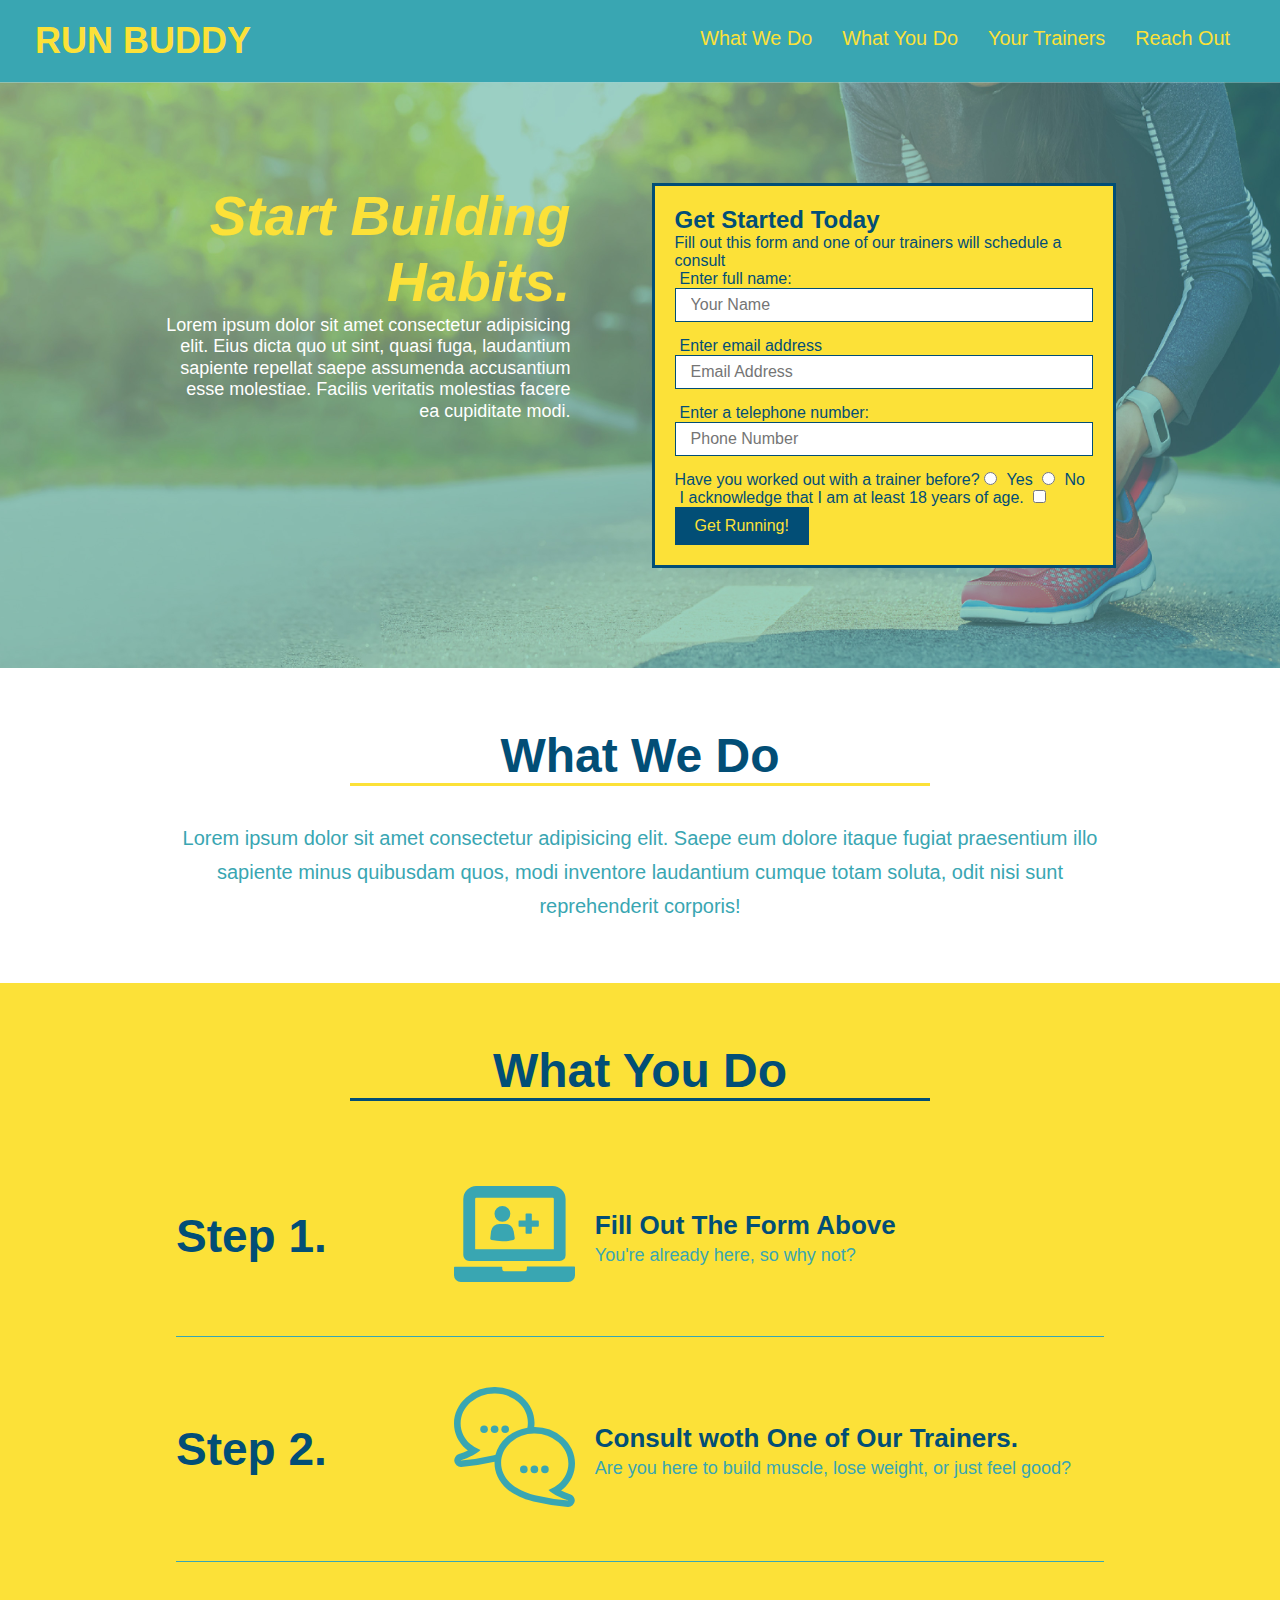
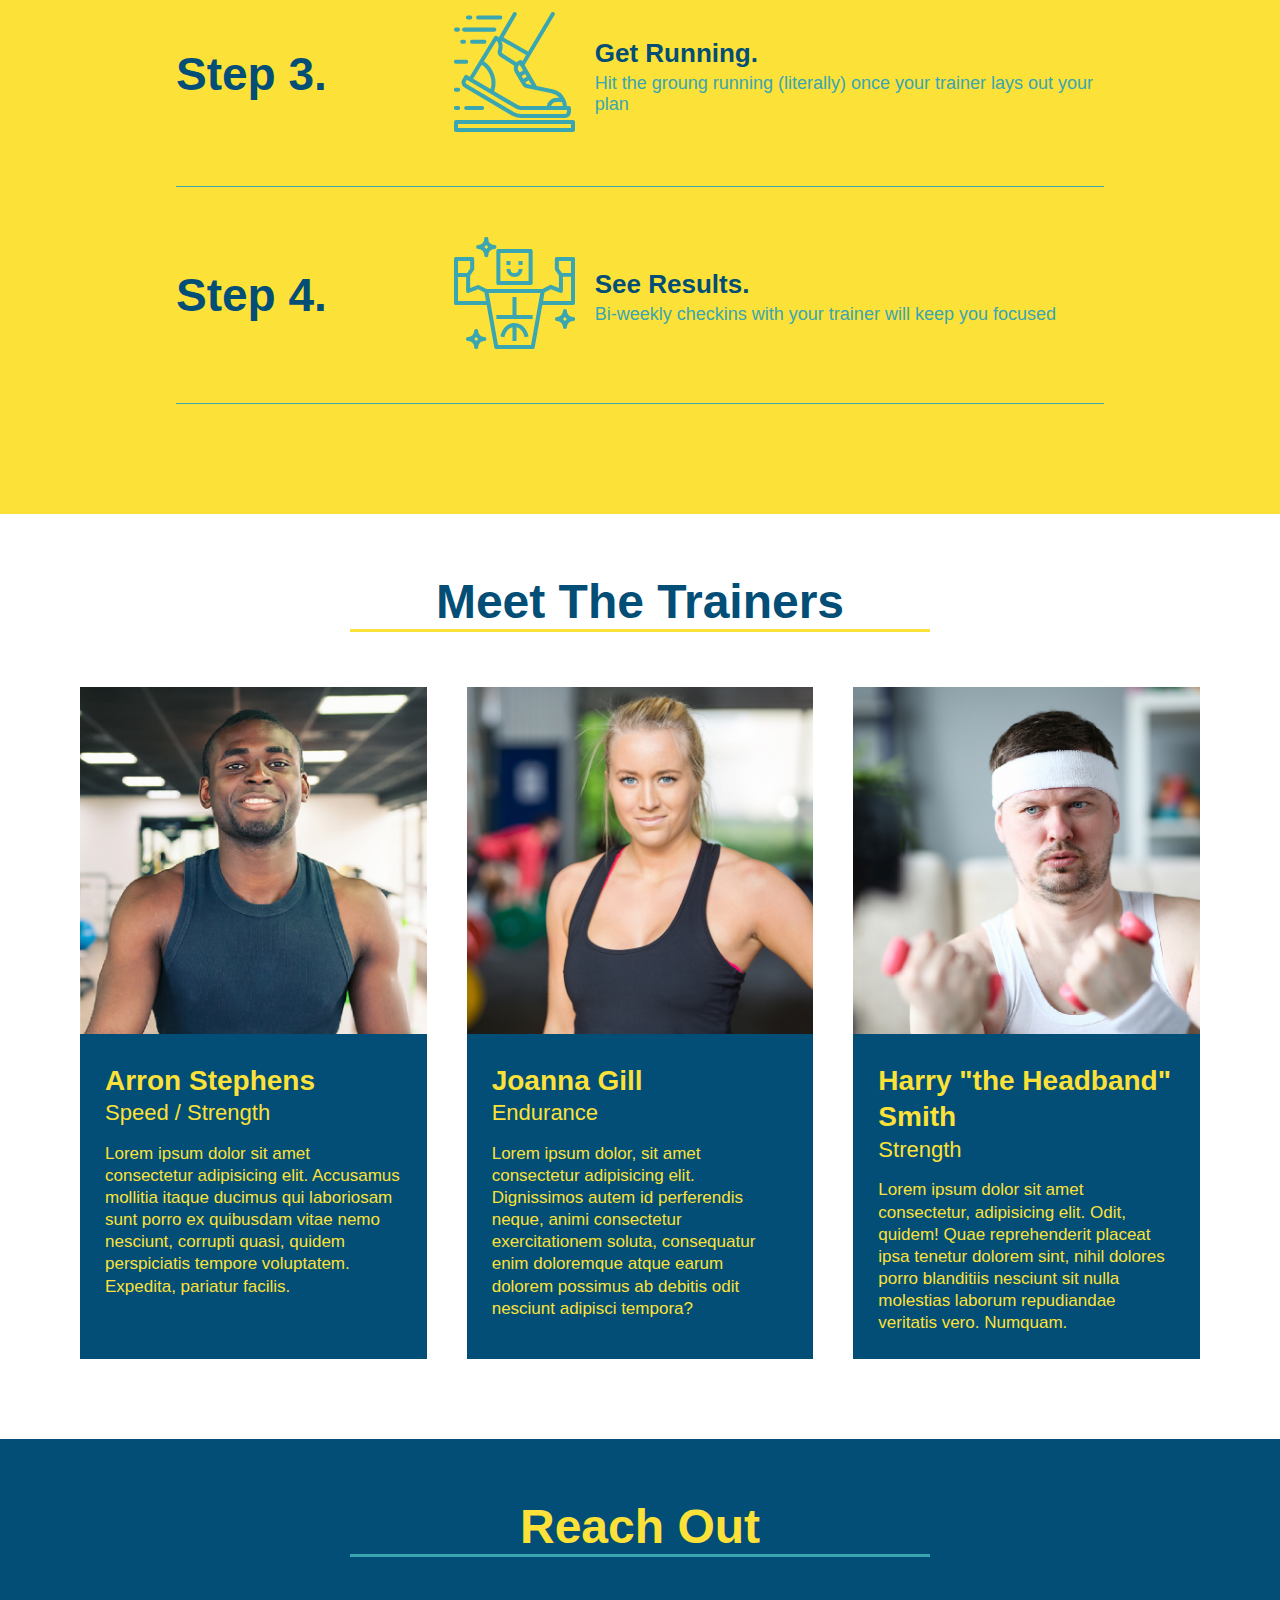
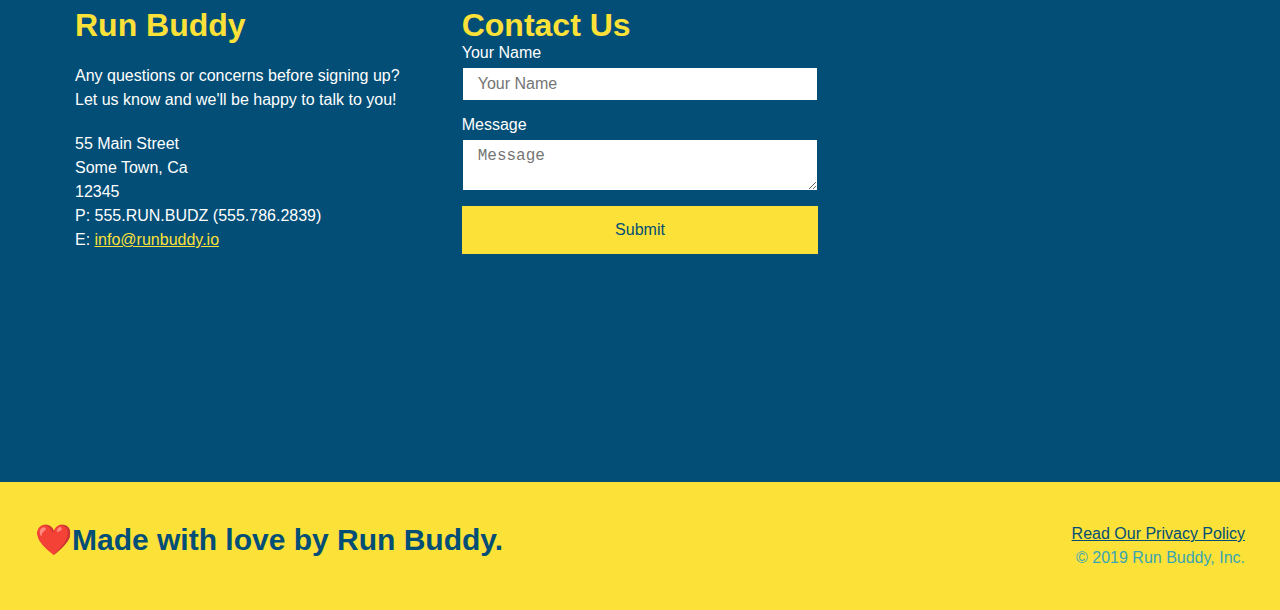
==== commit c4cf9161: "add media queries" ====
--- a/index.html
+++ b/index.html
@@ -1,6 +1,7 @@
 <!DOCTYPE html>
 <html lang="en-us">
     <head>
+        <meta name="viewport" content="width=device-width, initial-scale=1.0" />
         <meta charset="UTF-8" />
         <title>Run Buddy</title>
     <link rel="stylesheet" href="./assets/css/style.css" />
--- a/assets/css/style.css
+++ b/assets/css/style.css
@@ -44,7 +44,7 @@
 }
 
 header nav ul li a {
-    margin: 0 30px;
+    padding: 10px 15px;
     font-weight: lighter;
     font-size: 1.55vw;
 }
@@ -92,6 +92,7 @@
     display: flex;
     justify-content: center;
     flex-wrap: wrap;
+    align-items: flex-start;
 }
 
 .hero-cta {
@@ -100,7 +101,7 @@
     margin: 3.5%;
     color: #fff;
     font-size: 18px;
-    line-height: 1.3;
+    line-height: 1.2;
 }
 
 .hero-cta h2 {
@@ -153,7 +154,7 @@
 /* Section Title Styles Start */
 
 .section-title {
-    font-size: 55px;
+    font-size: 48px;
     color: #024e76;
     border-bottom: 3px solid;
     padding-bottom: 0;
@@ -352,4 +353,19 @@
     flex: 1;
     margin: 15px;
 }
-/* Reach Out Styles End*/+/* Reach Out Styles End*/
+
+/* Media Query */
+@media screen and (max-width: 980px) {
+ 
+}
+
+
+@media screen and (max-width: 768px) {
+   
+}
+
+
+@media screen and (max-width: 575px) {
+
+}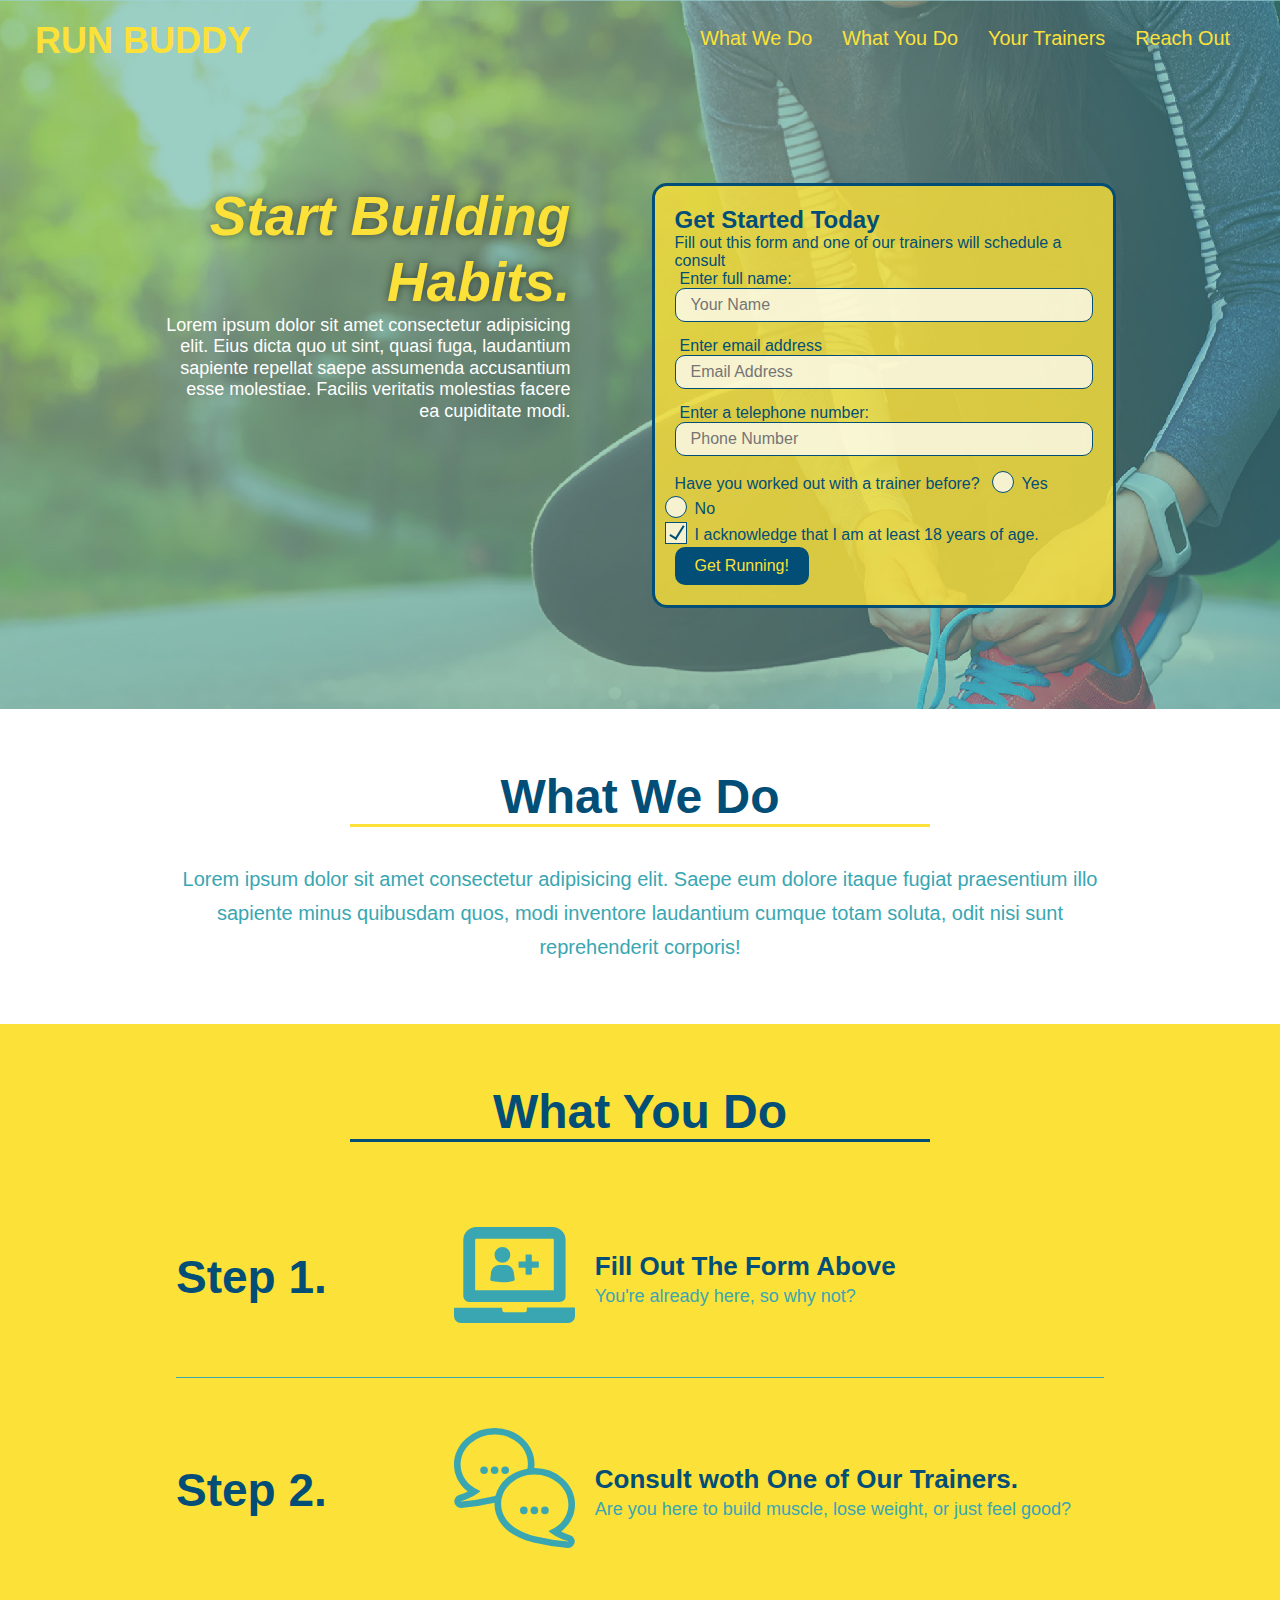
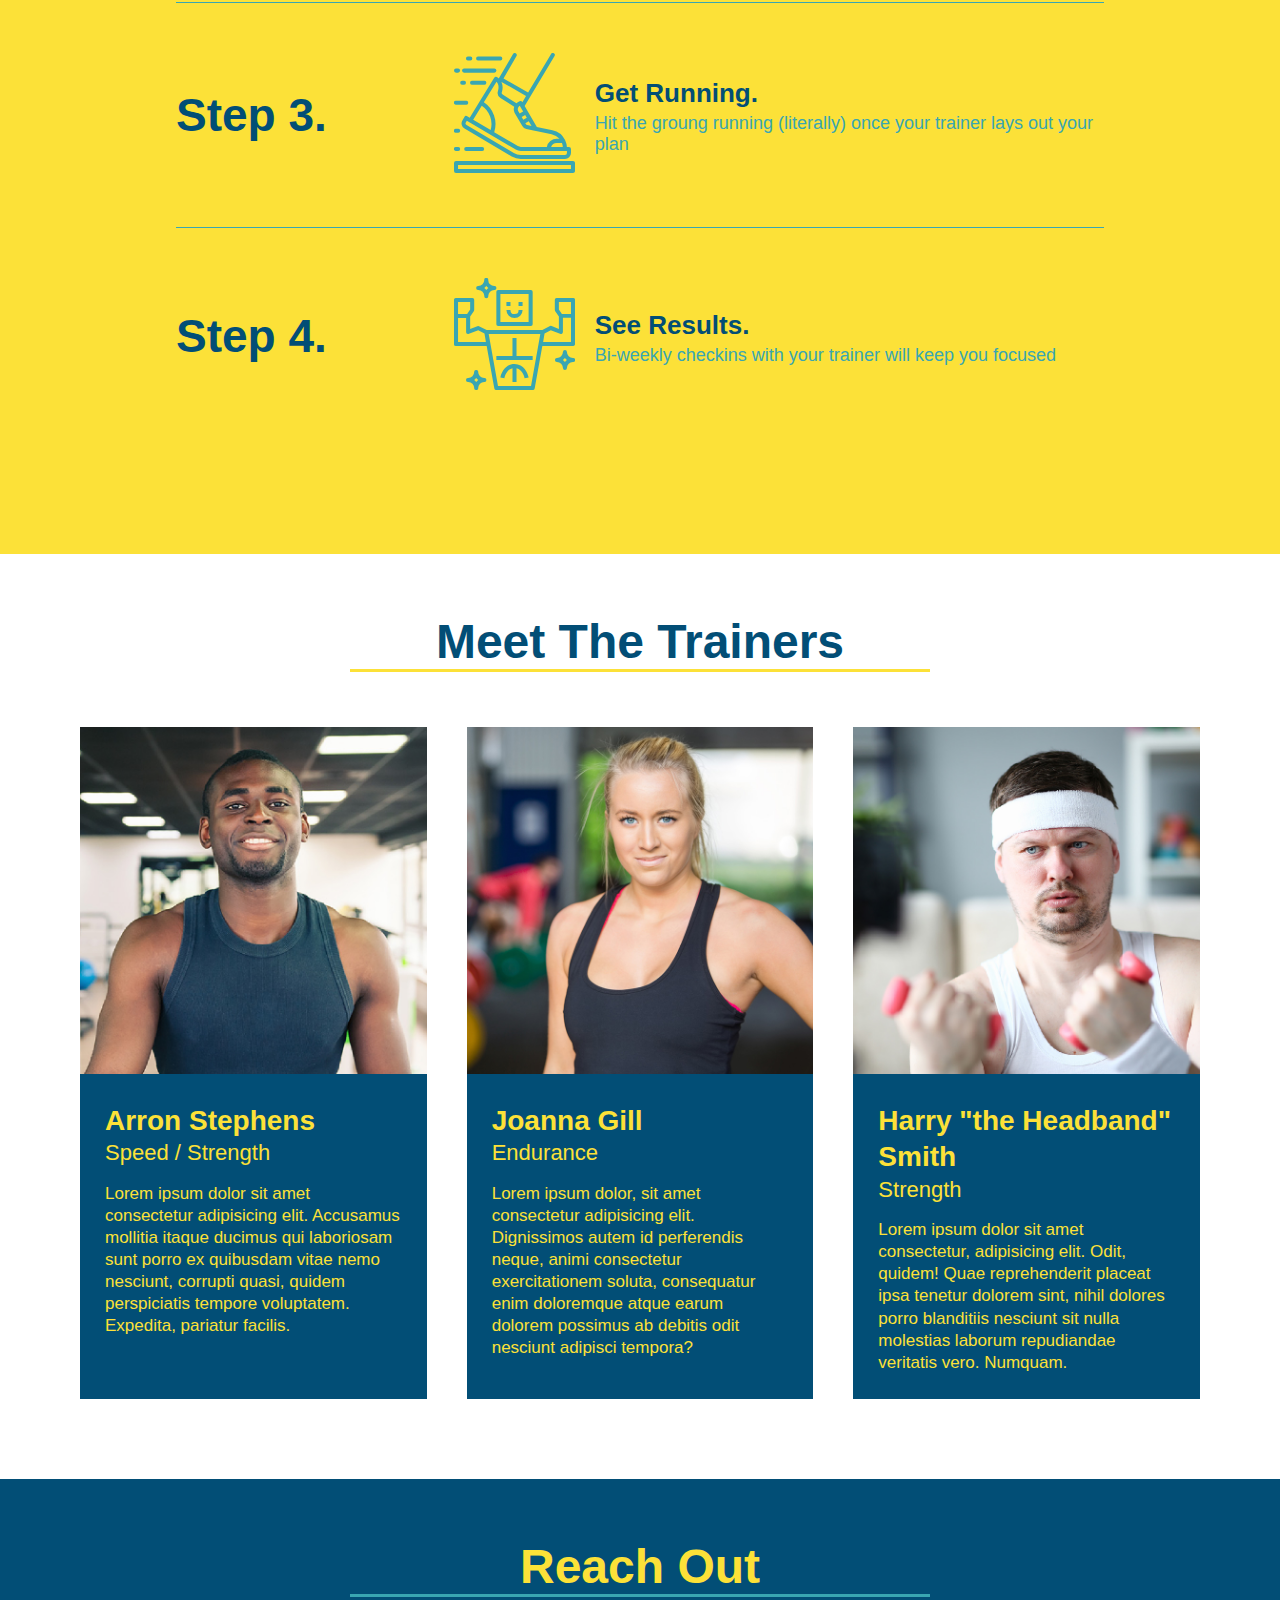
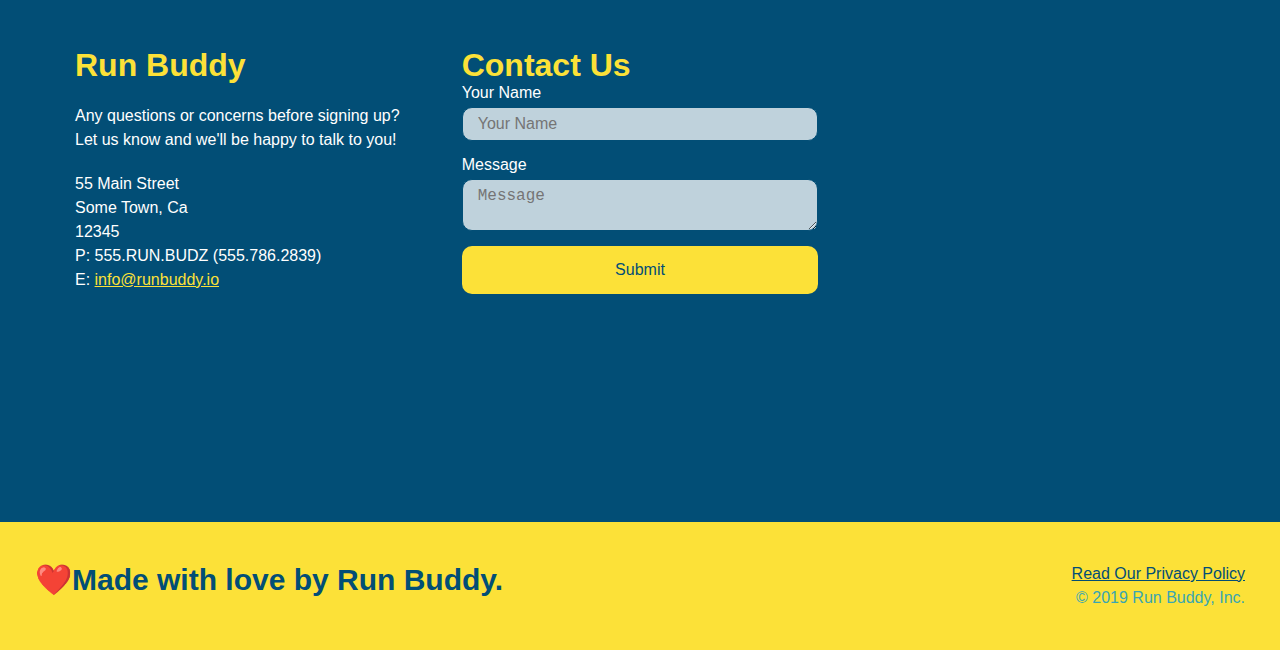
==== commit e1034bb8: "final css touches" ====
--- a/index.html
+++ b/index.html
@@ -57,16 +57,22 @@
         <input type="tel" placeholder="Phone Number" name="phone" id="phone" class="form-input" />
         <p>
             Have you worked out with a trainer before?
+            <span class="radio-wrapper">
             <input type="radio" name="trainer-confirm" id="trainer-yes" />
             <label for="trainer-yes">Yes</label>
-
+            </span>
+
+            <span class="radio-wrapper">
             <input type="radio" name="trainer-confirm" id="trainer-no" />
             <label for="trainer-no">No</label>
-        </p>
-        <p>
+            </span>
+        </p>
+        <p>
+            <span class="checkbox-wrapper">
             <label for="checkbox" >
              I acknowledge that I am at least 18 years of age.</label>
             <input type="checkbox" name="age-confirm" id="checkbox" />
+            </span>
         </p>
         <button type="submit"> 
          Get Running!
--- a/assets/css/style.css
+++ b/assets/css/style.css
@@ -1,3 +1,9 @@
+:root {
+    --primary-color: #fce138;
+    --secondary-color: #024e76;
+    --tertiary-color: #39a6b2;
+}
+
 * {
     margin: 0;
     padding: 0;
@@ -12,11 +18,20 @@
 /* Header - Nav Bar Styles Start */
 
 header {
+    z-index: 9999;
     display: flex;
     justify-content: space-between;
     flex-wrap: wrap;
     padding: 20px 35px;
     background-color: #39a6b2;
+    position: -webkit-sticky;
+    position: sticky;
+    top: 0;
+    background-image: url("../images/hero-bg.jpg");
+    background-size: cover;
+    background-position: center;
+    background-attachment: fixed;
+    background-position: 80%;
 }
 
 header h1 {
@@ -48,6 +63,13 @@
     font-weight: lighter;
     font-size: 1.55vw;
 }
+
+header nav ul li a:hover {
+    background: #fce138;
+    color: #024e76;
+    border-radius: 15px;
+    text-shadow: none;
+}
 /* Header - Nav Bar Style Ends */
 
 /* Footer Styles Start */
@@ -93,6 +115,8 @@
     justify-content: center;
     flex-wrap: wrap;
     align-items: flex-start;
+    background-attachment: fixed;
+    background-position: 80%;
 }
 
 .hero-cta {
@@ -108,15 +132,18 @@
     font-style: italic;
     font-size: 55px;
     color: #fce138;
+    text-shadow: 0 0 10px rgba(0, 0, 0, .5);
 }
 
 .hero-form {
-    background-color: #fce138;
+    background-color: rgba(252, 225, 56, .8);
     padding: 20px;
     color: #024e76;
     border: solid 3px #024e76;
     width: 40%;
     margin: 3.5%;
+    box-shadow: rgba(0, 0, 0, .5);
+    border-radius: 15px;
 }
 
 .hero-form h3 {
@@ -136,6 +163,13 @@
     color: #024e76;
     width: 100%;
     margin-bottom: 15px;
+    border-radius: 10px;
+    background-color: rgba(255, 255, 255, .75);
+}
+
+.form-input:focus {
+    background-color: rgba(255, 255, 255, 1);
+    outline: none;
 }
 
 .hero-form label {
@@ -148,6 +182,74 @@
     border: none;
     padding: 10px 20px;
     font-size: 16px;
+    border-radius: 10px;
+}
+
+.hero-form button:hover {
+    background-color: #39a6b2;
+}
+
+.checkbox-wrapper input,
+.radio-wrapper input {
+    opacity: 0;
+}
+
+.checkbox-wrapper label,
+.radio-wrapper label {
+    position: relative;
+    left: 10px;
+    margin: 10px;
+    line-height: 1.6;
+}
+
+.checkbox-wrapper label::before,
+.radio-wrapper label::before {
+    content: "";
+    height: 20px;
+    width: 20px;
+    background: rgba(255, 255, 255, .75);
+    border: 1px solid #024e76;
+    position: absolute;
+    top: -4px;
+    left: -30px;
+}
+
+.radio-wrapper label::before {
+    border-radius: 50%;
+}
+
+.radio-wrapper label::after {
+    content: "";
+    width: 20%;
+    height: 20%;
+    border-radius: 50%;
+    background: #024e76;
+    position: absolute;
+    left: -29px;
+    top: -3px;
+    background-image: radial-gradient(circle, #39a6b2, #024e76);
+}
+
+.checkbox-wrapper label::after {
+    content: "";
+    height: 6px;
+    width: 14px;
+    border-left: 2px solid #024e76;
+    border-bottom: 2px solid #024e76;
+    position: absolute;
+    left: -26px;
+    top: 1px;
+    transform: rotate(-58deg);
+}
+
+.checkbox-wrapper input + label::after,
+.radio-wrapper input + label:after {
+    content: none;
+}
+
+.checkbox-wrapper input:checked + label::after,
+.radio-wrapper input:checked + label::after {
+    content: none;
 }
 /* Hero Style Ends */
 
@@ -191,12 +293,16 @@
     margin: 50px auto;
     padding-bottom: 50px;
     width: 80%;
-    border-bottom: 1px solid #39a6b2;
     display: flex;
     flex-wrap: wrap;
     align-items: center;
     justify-content: space-between;
 }
+
+.step:not(:last-child) {
+    border-bottom: 1px solid #39a6b2;
+}
+
 .step h3 {
     color: #024e76;
     font-size: 46px;
@@ -331,6 +437,14 @@
     width: 100%;
     margin-bottom: 15px;
     margin-top: 5px;
+    border-radius: 10px;
+    background-color: rgba(255, 255, 255, .75);
+}
+
+.contact-form input:focus, 
+.contact-form textarea:focus {
+    background-color: rgba(255, 255, 255, 1);
+
 }
 
 .contact-form button {
@@ -341,6 +455,12 @@
     text-align: center;
     padding: 15px 0;
     font-size: 16px;
+    border-radius: 10px;
+}
+
+.contact-form button:hover {
+    color: #fce138;
+    background: #39a6b2;
 }
 
 .contact-info {
@@ -355,17 +475,115 @@
 }
 /* Reach Out Styles End*/
 
-/* Media Query */
+/* Media Query 980px */
 @media screen and (max-width: 980px) {
- 
-}
-
-
+    header {
+        padding-bottom: 0;
+        justify-content: center;
+        position: relative;
+    }
+
+    header h1 {
+        width: 100%;
+        text-align: center;
+        text-shadow: 0 0 10px rgba(0, 0, 0, .5);
+    }
+
+    header nav ul {
+        margin-top: 20px;
+        width: 100%;
+        justify-content: center;
+    }
+
+    header nav ul li a {
+        font-size: 20px;
+        text-shadow: 0 0 10px rgba(0, 0, 0, .5);
+    }
+
+    footer h2, footer div {
+        text-align: center;
+        width: 100%;
+    }
+
+    .hero-cta, .hero-form {
+        width: 100%;
+    }
+
+    .hero-cta {
+        text-align: center;
+    }
+
+    .section-title {
+        width: 80%;
+    }
+
+    .trainer {
+        flex: 0 70%;
+    }
+
+    .contact-info iframe {
+        flex: 1 100%;
+    }
+}
+
+/* Media Query 768px */
 @media screen and (max-width: 768px) {
-   
-}
-
-
+   section {
+       padding: 30px 15px;
+   }
+
+   .step h3 {
+       flex: 1 100%;
+       text-align: center;
+   }
+
+   .step-info {
+       flex: 2 100%;
+       text-align: center;
+       justify-content: center;
+   }
+
+   .step-img {
+       flex: 0 32%;
+       margin-right: 0;
+       margin-top: 15px;
+       margin-bottom: 15px;
+   }
+
+   .step-text {
+       flex: 100%;
+   }
+
+}
+
+/* Media Query 575px */
 @media screen and (max-width: 575px) {
+    .hero-form button {
+        width: 100%;
+    }
+
+    .section-title {
+        width: 95%;
+    }
+
+    .intro-p {
+        width: 100%;
+    }
+
+    .trainer {
+        flex: 0 100%;
+    }
+
+    .contact-info {
+        text-align: center;
+    }
+
+    .contact-info > * {
+        flex: 0 100%;
+    }
+
+    .contact-form {
+        order: 3;
+    }
 
 }